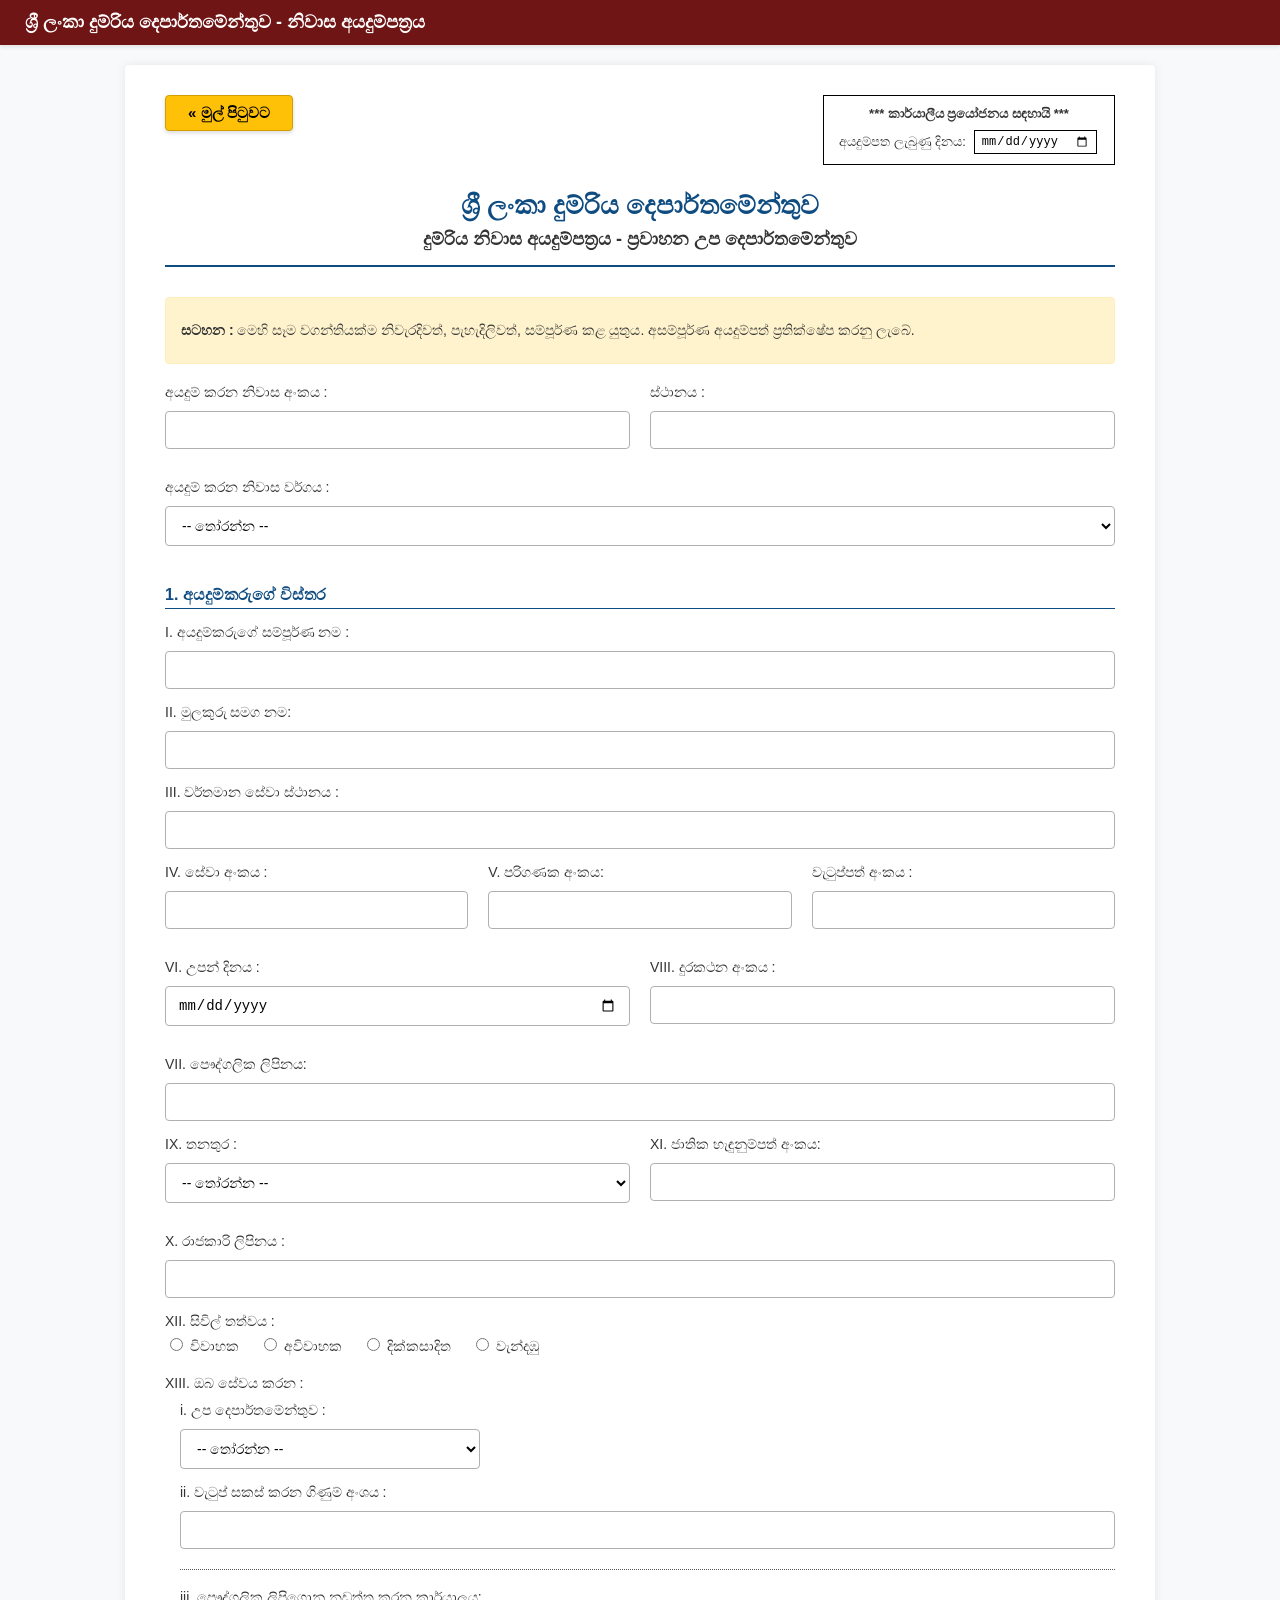
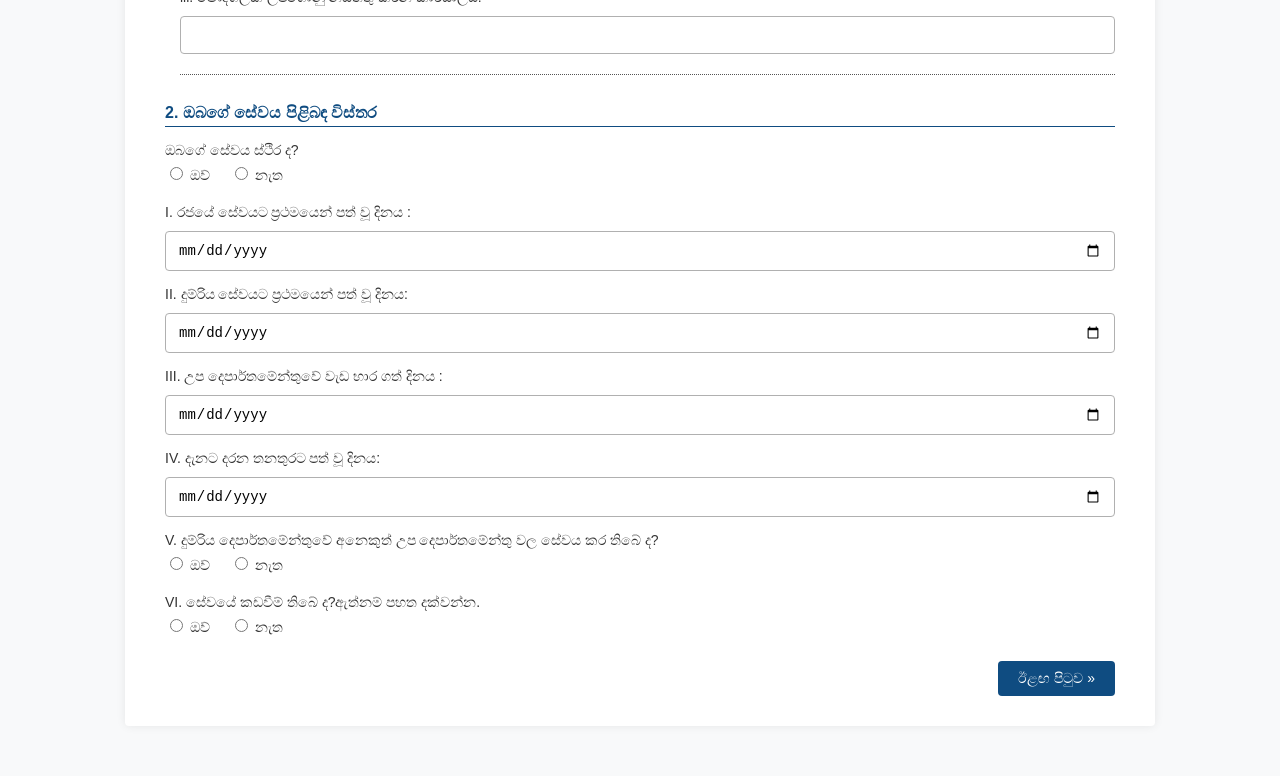
==== index.html @ a0a448c7 "7️⃣ Add approval sections and print functionality for Railway Quarters application forms" ====
<!DOCTYPE html>
<html lang="si">
<head>
    <meta charset="UTF-8">
    <meta name="viewport" content="width=device-width, initial-scale=1.0">
    <title>ශ්‍රී ලංකා දුම්රිය දෙපාර්තමේන්තුව - නිවාස අයදුම්පත්‍රය</title>
    <link rel="stylesheet" href="style.css">
</head>
<body>

    <!-- Top Maroon Header Bar -->
    <div class="top-navbar">
        ශ්‍රී ලංකා දුම්රිය දෙපාර්තමේන්තුව - නිවාස අයදුම්පත්‍රය
    </div>

    <div class="application-container">
        
        <!-- Header Actions: Back Button & Office Use Box -->
        <div class="header-action-row">
            <div>
                <button type="button" class="back-btn-top">&laquo; මුල් පිටුවට </button>
            </div>
            <div class="office-use-box">
                <div class="office-title">*** කාර්යාලීය ප්‍රයෝජනය සඳහායි ***</div>
                <div class="office-field">
                    <label>අයදුම්පත ලැබුණු දිනය:</label>
                    <input type="date" class="form-input-date-sm">
                </div>
            </div>
        </div>

        <!-- Main Form Title Section -->
        <div class="main-title-container">
            <h1>ශ්‍රී ලංකා දුම්රිය දෙපාර්තමේන්තුව</h1>
            <h2>දුම්රිය නිවාස අයදුම්පත්‍රය - ප්‍රවාහන උප දෙපාර්තමේන්තුව</h2>
        </div>

        <form id="railway-form">
            
            <!-- ================= PAGE 1 ================= -->
            <div id="page-1" class="page-section">

                <div class="note-box">
                    <p><strong>සටහන :</strong> මෙහි සෑම වගන්තියක්ම නිවැරදිවත්, පැහැදිලිවත්, සම්පූර්ණ කළ යුතුය. අසම්පූර්ණ අයදුම්පත් ප්‍රතික්ෂේප කරනු ලැබේ.</p>
                </div>

                <div class="form-row top-row">
                    <div class="form-group">
                        <label>අයදුම් කරන නිවාස අංකය :</label>
                        <input type="text" name="house_no" class="table-input" style="padding: 10px; font-size: 14px; width: 100%;">
                    </div>
                    <div class="form-group">
                        <label>ස්ථානය :</label>
                        <input type="text" name="location" class="table-input" style="padding: 10px; font-size: 14px; width: 100%;">
                    </div>
                </div>

                <div class="form-row">
                    <div class="form-group">
                        <label for="house-type">අයදුම් කරන නිවාස වර්ගය :</label>
                        <select id="house-type" name="house_type" class="dropdown-select">
                            <option value="" disabled selected>-- තෝරන්න --</option>
                        </select>
                    </div>
                </div>

                <div class="section-title">1. අයදුම්කරුගේ විස්තර </div>
                
                <div class="form-group">
                    <label>I. අයදුම්කරුගේ සම්පූර්ණ නම :</label>
                    <input type="text" name="full_name" class="table-input" style="padding: 10px; font-size: 14px; width: 100%;">
                </div>
                
                <div class="form-group">
                    <label>II. මුලකුරු සමග නම:</label>
                    <input type="text" name="initials" class="table-input" style="padding: 10px; font-size: 14px; width: 100%;">
                </div>

                <div class="form-group">
                    <label>III. වර්තමාන සේවා ස්ථානය :</label>
                    <input type="text" name="current_post" class="table-input" style="padding: 10px; font-size: 14px; width: 100%;">
                </div>

                <div class="form-row">
                    <div class="form-group">
                        <label>IV. සේවා අංකය :</label>
                        <input type="text" name="service_no" class="table-input" style="padding: 10px; font-size: 14px; width: 100%;">
                    </div>
                    <div class="form-group">
                        <label>V. පරිගණක අංකය:</label>
                        <input type="text" name="computer_no" class="table-input" style="padding: 10px; font-size: 14px; width: 100%;">
                    </div>
                    <div class="form-group">
                        <label>වැටුප්පත් අංකය :</label>
                        <input type="text" name="salary_slip_no" class="table-input" style="padding: 10px; font-size: 14px; width: 100%;">
                    </div>
                </div>

                <div class="form-row">
                    <div class="form-group">
                        <label for="dob">VI. උපන් දිනය :</label>
                        <input type="date" id="dob" name="dob" class="form-input-date">
                    </div>
                    <div class="form-group">
                        <label>VIII. දුරකථන අංකය :</label>
                         <input type="text" name="phone_no" class="table-input" style="padding: 10px; font-size: 14px; width: 100%;">
                    </div>
                </div>

                <div class="form-group">
                    <label>VII. පෞද්ගලික ලිපිනය:</label>
                    <input type="text" name="permanent_address" class="table-input" style="padding: 10px; font-size: 14px; width: 100%;">
                </div>

                <div class="form-row">
                    <div class="form-group">
                        <label>IX. තනතුර :</label>
                        <select id="designation" name="designation" class="dropdown-select">
                            <option value="" disabled selected>-- තෝරන්න --</option>
                        </select>
                    </div>
                    <div class="form-group">
                        <label>XI. ජාතික හැඳුනුම්පත් අංකය:</label>
                        <input type="text" name="national_id" class="table-input" style="padding: 10px; font-size: 14px; width: 100%;">
                    </div>
                </div>

                <div class="form-group">
                    <label>X. රාජකාරි ලිපිනය :</label>
                    <input type="text" name="residential_address" class="table-input" style="padding: 10px; font-size: 14px; width: 100%;">
                </div>

                <div class="form-group full-width">
                    <label>XII. සිවිල් තත්වය :</label>
                    <div class="radio-group">
                        <label class="radio-label"><input type="radio" name="civil_status" value="විවාහක" onclick="handleCivilStatus('විවාහක')"> විවාහක</label>
                        <label class="radio-label"><input type="radio" name="civil_status" value="අවිවාහක" onclick="handleCivilStatus('අවිවාහක')"> අවිවාහක</label>
                        <label class="radio-label"><input type="radio" name="civil_status" value="දික්කසාදිත" onclick="handleCivilStatus('දික්කසාදිත')"> දික්කසාදිත</label>
                        <label class="radio-label"><input type="radio" name="civil_status" value="වැන්දඹු" onclick="handleCivilStatus('වැන්දඹු')"> වැන්දඹු</label>
                    </div>
                </div>

                <div class="form-group">
                    <label>XIII. ඔබ සේවය කරන :</label>
                    <div class="form-group indent">
                        <label>i. උප දෙපාර්තමේන්තුව :</label>
                        <select name="sub_department" class="dropdown-select inline-select">
                            <option value="" disabled selected>-- තෝරන්න --</option>
                        </select>
                    </div>
                    <div class="form-group indent">
                        <label>ii. වැටුප් සකස් කරන ගිණුම් අංශය :</label>
                         <input type="text" name="salary_account" class="table-input" style="padding: 10px; font-size: 14px; width: 100%;"><span class="dotted-line"></span>
                    </div>
                    <div class="form-group indent">
                        <label>iii. පෞද්ගලික ලිපිගොනු නඩත්තු කරන කාර්යාලය:</label>
                        <input type="text" name="official_letter_office" class="table-input" style="padding: 10px; font-size: 14px; width: 100%;"><span class="dotted-line"></span>
                    </div>
                </div>

                <!-- Section 2 Changed Title & Added Yes/No Radio -->
                <div class="section-title">2. ඔබගේ සේවය පිළිබඳ විස්තර</div>
                
                <div class="form-group">
                    <label>ඔබගේ සේවය ස්ථිර ද?</label>
                    <div class="radio-group">
                        <label class="radio-label"><input type="radio" name="is_permanent" value="yes" onclick="toggleContainer('permanent-date-group', true)"> ඔව්</label>
                        <label class="radio-label"><input type="radio" name="is_permanent" value="no" onclick="toggleContainer('permanent-date-group', false)" > නැත</label>
                    </div>
                </div>

                <div id="permanent-date-group" class="form-row" style="display: none;">
                    <div class="form-group">
                        <label for="confirmed-date">සේවය ස්ථිර වූ දිනය :</label>
                        <input type="date" id="confirmed-date" name="confirmed_date" class="form-input-date">
                    </div>
                </div>

                <div class="form-group">
                    <label for="gov-date">I. රජයේ සේවයට ප්‍රථමයෙන් පත් වූ දිනය :</label>
                    <input type="date" id="gov-date" name="gov_date" class="form-input-date">
                </div>
                <div class="form-group">
                    <label for="railway-date">II. දුම්රිය සේවයට ප්‍රථමයෙන් පත් වූ දිනය:</label>
                    <input type="date" id="railway-date" name="railway_date" class="form-input-date">
                </div>
                <div class="form-group">
                    <label for="subdept-date">III. උප දෙපාර්තමේන්තුවේ වැඩ භාර ගත් දිනය :</label>
                    <input type="date" id="subdept-date" name="subdept_date" class="form-input-date">
                </div>
                <div class="form-group">
                    <label for="current-post-date">IV. දැනට දරන තනතුරට පත් වූ දිනය:</label>
                    <input type="date" id="current-post-date" name="current_post_date" class="form-input-date">
                </div>

                <!-- Table V with 2 Rows -->
                <div class="form-group full-width">
                    <label>V. දුම්රිය දෙපාර්තමේන්තුවේ අනෙකුත් උප දෙපාර්තමේන්තු වල සේවය කර තිබේ ද?</label>
                    <div class="radio-group">
                        <label class="radio-label"><input type="radio" name="other_subdept" value="yes" onclick="toggleTable('table-v', true)"> ඔව්</label>
                        <label class="radio-label"><input type="radio" name="other_subdept" value="no" onclick="toggleTable('table-v', false)"> නැත</label>
                    </div>
                </div>

                <div id="table-v" class="conditional-table" style="display: none;">
                    <table class="custom-table">
                        <thead>
                            <tr>
                                <th>උප දෙපාර්තමේන්තුව</th>
                                <th>සිට</th>
                                <th>දක්වා</th>
                            </tr>
                        </thead>
                        <tbody>
                            <tr>
                                <td><select class="dropdown-select table-select"><option value="" disabled selected>-- තෝරන්න --</option></select></td>
                                <td><input type="date" class="form-input-date"></td>
                                <td><input type="date" class="form-input-date"></td>
                            </tr>
                            <tr>
                                <td><select class="dropdown-select table-select"><option value="" disabled selected>-- තෝරන්න --</option></select></td>
                                <td><input type="date" class="form-input-date"></td>
                                <td><input type="date" class="form-input-date"></td>
                            </tr>
                        </tbody>
                    </table>
                </div>

                <!-- Table VI with 2 Rows -->
                <div class="form-group full-width">
                    <label>VI. සේවයේ කඩවීම් තිබේ ද?ඇත්නම් පහත දක්වන්න.</label>
                    <div class="radio-group">
                        <label class="radio-label"><input type="radio" name="service_breaks" value="yes" onclick="toggleTable('table-vi', true)"> ඔව්</label>
                        <label class="radio-label"><input type="radio" name="service_breaks" value="no" onclick="toggleTable('table-vi', false)"> නැත</label>
                    </div>
                </div>

                <div id="table-vi" class="conditional-table" style="display: none;">
                    <table class="custom-table">
                        <thead>
                            <tr>
                                <th>උප දෙපාර්තමේන්තුව</th>
                                <th>සිට</th>
                                <th>දක්වා</th>
                            </tr>
                        </thead>
                        <tbody>
                            <tr>
                                <td><select class="dropdown-select table-select"><option value="" disabled selected>-- තෝරන්න --</option></select></td>
                                <td><input type="date" class="form-input-date"></td>
                                <td><input type="date" class="form-input-date"></td>
                            </tr>
                            <tr>
                                <td><select class="dropdown-select table-select"><option value="" disabled selected>-- තෝරන්න --</option></select></td>
                                <td><input type="date" class="form-input-date"></td>
                                <td><input type="date" class="form-input-date"></td>
                            </tr>
                        </tbody>
                    </table>
                </div>

                <div class="button-container" style="margin-top: 20px; text-align: right;">
                    <button type="button" class="nav-btn" onclick="changePage('page-1', 'page-2')">ඊළඟ පිටුව &raquo;</button>
                </div>
            </div>

            <!-- ================= PAGE 2 ================= -->
            <div id="page-2" class="page-section" style="display: none;">
                
                <div id="married-sections" style="display: none;">
                    <div class="section-title">3. දරුවන් පිළිබඳ විස්තර</div>
                    
                    <div class="form-group full-width">
                        <label>I. දරුවන් සිටීනම් ඔබ සමඟ ද යන වග :</label>
                        <div class="radio-group">
                            <label class="radio-label"><input type="radio" name="has_children" value="yes" onclick="toggleContainer('children-details', true)"> ඔව්</label>
                            <label class="radio-label"><input type="radio" name="has_children" value="no" onclick="toggleContainer('children-details', false)" > නැත</label>
                        </div>
                    </div>

                    <div id="children-details" style="display: none;">
                        <div class="form-group">
                            <label>II. දරුවන් පිළිබඳ විස්තර :</label>
                            <table class="custom-table" style="margin-top: 10px;">
                                <thead>
                                    <tr>
                                        <th>සම්පූර්ණ නම</th>
                                        <th>ස්ත්‍රී / පුරුෂ භාවය</th>
                                        <th>උපන් දිනය</th>
                                        <th>සිවිල් තත්වය</th>
                                    </tr>
                                </thead>
                                <tbody>
                                    <tr>
                                        <td><input type="text" class="table-input"></td>
                                        <td>
                                            <select class="dropdown-select table-select">
                                                <option value="" disabled selected>-- තෝරන්න --</option>
                                            </select>
                                        </td>
                                        <td><input type="date" class="form-input-date"></td>
                                        <td>
                                            <select class="dropdown-select table-select">
                                                <option value="" disabled selected>-- තෝරන්න --</option>
                                            </select>
                                        </td>
                                    </tr>
                                    <tr>
                                        <td><input type="text" class="table-input"></td>
                                        <td>
                                            <select class="dropdown-select table-select">
                                                <option value="" disabled selected>-- තෝරන්න --</option>
                                            </select>
                                        </td>
                                        <td><input type="date" class="form-input-date"></td>
                                        <td>
                                            <select class="dropdown-select table-select">
                                                <option value="" disabled selected>-- තෝරන්න --</option>
                                            </select>
                                        </td>
                                    </tr>
                                    <tr>
                                        <td><input type="text" class="table-input"></td>
                                        <td>
                                            <select class="dropdown-select table-select">
                                                <option value="" disabled selected>-- තෝරන්න --</option>
                                            </select>
                                        </td>
                                        <td><input type="date" class="form-input-date"></td>
                                        <td>
                                            <select class="dropdown-select table-select">
                                                <option value="" disabled selected>-- තෝරන්න --</option>
                                            </select>
                                        </td>
                                    </tr>
                                    <tr>
                                        <td><input type="text" class="table-input"></td>
                                        <td>
                                            <select class="dropdown-select table-select">
                                                <option value="" disabled selected>-- තෝරන්න --</option>
                                            </select>
                                        </td>
                                        <td><input type="date" class="form-input-date"></td>
                                        <td>
                                            <select class="dropdown-select table-select">
                                                <option value="" disabled selected>-- තෝරන්න --</option>
                                            </select>
                                        </td>
                                    </tr>
                                </tbody>
                            </table>
                            <p class="note-text">(රජයේ රැකියාවල නියුතු දරුවකු පදිංචි කර ගැනීමට බලාපොරොත්තු වන්නේ නම්, ඒ සඳහා විශේෂ අවසරයක් ලබා ගත යුතුය.)</p>
                        </div>
                    </div>

                    <div class="section-title">4. කලත්‍රයා (භාර්යාව / ස්වාමිපුරුෂයා) පිළිබඳ විස්තර </div>
                    
                    <div class="form-group full-width">
                        <label>කලත්‍රයා සිටීනම් ඔබ සමඟ ද යන වග :</label>
                        <div class="radio-group">
                            <label class="radio-label"><input type="radio" name="has_spouse" value="yes" onclick="toggleContainer('spouse-details', true)"> ඔව්</label>
                            <label class="radio-label"><input type="radio" name="has_spouse" value="no" onclick="toggleContainer('spouse-details', false)" > නැත</label>
                        </div>
                    </div>

                    <div id="spouse-details" style="display: none;">
                        <div class="form-row">
                            <div class="form-group">
                                <label>I. සම්පූර්ණ නම :</label>
                                 <input type="text" name="spouse_name" class="table-input" style="padding: 10px; font-size: 14px; width: 100%;">
                            </div>
                            <div class="form-group">
                                <label>II. ජාතික හැඳුනුම්පත් අංකය:</label>
                                <input type="text" name="spouse_national_id" class="table-input" style="padding: 10px; font-size: 14px; width: 100%;">
                            </div>
                        </div>

                        <div class="form-group">
                            <label>III. රැකියාව :</label>
                             <input type="text" name="spouse_occupation" class="table-input" style="padding: 10px; font-size: 14px; width: 100%;">
                        </div>

                        <div class="form-group">
                            <label>IV. ඔබට දුම්රිය නිවාසයක් හිමි වුවහොත්, කලත්‍රයා එහි පදිංචියට පැමිණෙන්නේද / නැද්ද යන වග :</label>
                            <div class="radio-group" style="margin-top: 5px;">
                                <label class="radio-label"><input type="radio" name="spouse_moving" value="පැමිණේ"> පැමිණේ</label>
                                <label class="radio-label"><input type="radio" name="spouse_moving" value="පැමිණෙන්නේ නැත"> පැමිණෙන්නේ නැත</label>
                            </div>
                        </div>

                        <div class="section-title">5. කලත්‍රයා රජයේ රැකියාවක නියුතු නම් </div>
                        
                        <div class="form-group full-width">
                            <label>කලත්‍රයා රජයේ රැකියාවක නියුතු වේද?</label>
                            <div class="radio-group">
                                <label class="radio-label"><input type="radio" name="spouse_gov_job" value="yes" onclick="toggleContainer('gov-spouse-details', true)"> ඔව්</label>
                                <label class="radio-label"><input type="radio" name="spouse_gov_job" value="no" onclick="toggleContainer('gov-spouse-details', false)"> නැත</label>
                            </div>
                        </div>

                        <div id="gov-spouse-details" style="display: none;">
                            <div class="form-row" style="margin-top: 10px;">
                                <div class="form-group">
                                    <label>I. සේවය කරන දෙපාර්තමේන්තුව :</label>
                                    <input type="text" name="spouse_department" class="table-input" style="padding: 10px; font-size: 14px; width: 100%;">
                                </div>
                                <div class="form-group">
                                    <label>සේවා අංකය :</label>
                                    <input type="text" name="spouse_service_number" class="table-input" style="padding: 10px; font-size: 14px; width: 100%;">
                                </div>
                            </div>

                            <div class="form-group">
                                <label>II. තනතුර :</label>
                                <input type="text" name="spouse_position" class="table-input" style="padding: 10px; font-size: 14px; width: 100%;">
                            </div>

                            <div class="form-group">
                                <label>III. ආයතන ප්‍රධානියා හා ඔහුගේ ලිපිනය:</label>
                                <input type="text" name="spouse_institution" class="table-input" style="padding: 10px; font-size: 14px; width: 100%;">
                            </div>

                            <div class="form-group">
                                <label>IV. දැනට සේවය කරනු ලබන ස්ථානය හා ලිපිනය :</label>
                                <input type="text" name="spouse_current_post" class="table-input" style="padding: 10px; font-size: 14px; width: 100%;">
                            </div>

                            <div class="form-group">
                                <label>V. දැනට ලබන වාර්ෂික වැටුප :</label>
                                <input type="text" name="spouse_annual_salary" class="table-input" style="padding: 10px; font-size: 14px; width: 100%;">
                            </div>
                        </div>
                    </div>
                </div>

                <div class="section-title">6. ස්ථිර පදිංචිය </div>
                
                <div class="form-group">
                    <label>I. ස්ථිර පදිංචි ස්ථානයේ ලිපිනය :</label>
                    <input type="text" name="permanent_address" class="table-input" style="padding: 10px; font-size: 14px; width: 100%;">
                </div>

                <div class="form-row">
                    <div class="form-group">
                        <label>II. එහි හිමිකරු ඔබ ද?</label>
                        <div class="radio-group" style="margin-top: 5px;">
                            <label class="radio-label"><input type="radio" name="owner_is_self" value="yes"> ඔව්</label>
                            <label class="radio-label"><input type="radio" name="owner_is_self" value="no"> නැත</label>
                        </div>
                        <div style="margin-top: 10px;">
                            <label style="display: block; margin-bottom: 5px;">එසේ නොමැති නම් හිමිකරුට ඇති සම්බන්ධතාවය :</label>
                            <input type="text" name="owner_relationship" class="table-input" style="padding: 10px; font-size: 14px; width: 100%;">
                        </div>
                    </div>
                    <div class="form-group">
                        <label>III. ඔබ රාජකාරියට පැමිණෙන්නේ එහි සිට ද?</label>
                        <div class="radio-group" style="margin-top: 5px;">
                            <label class="radio-label"><input type="radio" name="commute_from_home" value="yes"> ඔව්</label>
                            <label class="radio-label"><input type="radio" name="commute_from_home" value="no"> නැත</label>
                        </div>
                    </div>
                </div>

                <div class="form-row">
                    <div class="form-group">
                        <label for="permanent-district">IV. ස්ථිර පදිංචි දිස්ත්‍රික්කය :</label>
                        <select id="permanent-district" name="permanent_district" class="dropdown-select">
                            <option value="" disabled selected>-- තෝරන්න --</option>
                        </select>
                    </div>
                    <div class="form-group">
                        <label>V. ආසන්නතම ප්‍රධාන නගරය හා ඊට ඇති දුර ප්‍රමාණය :</label>
                        <input type="number" id="nearest-city-distance" name="nearest_city_distance" class="table-input" min="0" step="1" placeholder="(කි.මී.)">
                    </div>
                </div>

                <div class="form-group">
                    <label>VI. ශාඛා ලිපියක සිට සේවා ස්ථානයට ඇති දුර ප්‍රමාණය :</label>
                    <input type="number" id="branch-to-work-distance" name="branch_to_work_distance" class="table-input" min="0" step="1" style="max-width: 200px; margin-left: 10px;" placeholder="(කි.මී.)">
                </div>

                <div class="section-title">7. දැනට කුලී නිවාසයක පදිංචි වී සිටී නම් :</div>
                
                <div class="form-group full-width">
                    <label>දැනට කුලී නිවාසයක පදිංචි වී සිටී ද?</label>
                    <div class="radio-group">
                        <label class="radio-label"><input type="radio" name="is_rented_house" value="yes" onclick="toggleContainer('rented-house-details', true)"> ඔව්</label>
                        <label class="radio-label"><input type="radio" name="is_rented_house" value="no" onclick="toggleContainer('rented-house-details', false)"> නැත</label>
                    </div>
                </div>

                <div id="rented-house-details" style="display: none;">
                    <div class="form-row">
                        <div class="form-group">
                            <label>I. එහි අයිතිකරු :</label>
                            <input type="text" name="house_owner" class="table-input" style="padding: 10px; font-size: 14px; width: 100%;">
                        </div>
                        <div class="form-group">
                            <label>II. පිහිටි ස්ථානය:</label>
                             <input type="text" name="house_location" class="table-input" style="padding: 10px; font-size: 14px; width: 100%;">
                        </div>
                    </div>

                    <div class="form-group">
                        <label>III. එහි ලිපිනය :</label>
                         <input type="text" name=" class="table-input" style="padding: 10px; font-size: 14px; width: 100%;">
                    </div>

                    <div class="form-row">
                        <div class="form-group">
                            <label for="rent-date">IV. එහි පදිංචියට ගිය දිනය :</label>
                            <input type="date" id="rent-date" name="rent_date" class="form-input-date">
                        </div>
                        <div class="form-group">
                            <label>V. ගෙවන මාසික කුලිය:</label>
                            <input type="text" name="monthly_rent" class="table-input" style="padding: 10px; font-size: 14px; width: 100%;">
                        </div>
                    </div>
                </div>

                <div class="button-container space-between" style="margin-top: 20px; display: flex; justify-content: space-between;">
                    <button type="button" class="nav-btn" onclick="changePage('page-2', 'page-1')">&laquo; පසුපසට</button>
                    <button type="button" class="nav-btn" onclick="changePage('page-2', 'page-3')">ඊළඟ පිටුව &raquo;</button>
                </div>
            </div>

            <!-- ================= PAGE 3 ================= -->
            <div id="page-3" class="page-section" style="display: none;">
                
                <div class="section-title">8. ඔබ ඇවිදීමට අපහසු ආබාධිත හෝ රෝගාබාධයකින් පෙළෙන්නේ නම්, ඒ බව සඳහන් කරන්න.</div>
                
                <div class="form-group full-width">
                    <div class="radio-group" style="margin-bottom: 10px;">
                        <label class="radio-label"><input type="radio" name="has_disability" value="yes" onclick="toggleContainer('disability-details', true)"> ඔව්</label>
                        <label class="radio-label"><input type="radio" name="has_disability" value="no" onclick="toggleContainer('disability-details', false)" > නැත</label>
                    </div>
                </div>

                <div id="disability-details" style="display: none;">
                    <div class="form-group">
                        <label>රෝගය සහ එහි ස්වභාවය පිළිබඳ විස්තර :</label>
                        <input type="text" name="disability_details" class="table-input" style="padding: 10px; font-size: 14px; width: 100%;">
                    </div>
                    <div class="form-group" style="margin-top: 10px;">
                        <label for="medical-cert">රජයේ වෛද්‍ය සහතිකය :</label>
                        <input type="file" id="medical-cert" name="medical_cert" class="form-input" accept=".pdf, .jpg, .jpeg, .png">
                    </div>
                    <p class="note-text">(රෝගය, රෝගය සහ එහි ස්වභාවය පැහැදිලි කල රජයේ වෛද්‍ය සහතිකයක් මගින් සනාථ කළ යුතුය)</p>
                </div>

                <div class="section-title">9. ඔබ, මීට පෙර, දුම්රිය නිවාසයක පදිංචිව සිටියේ නම් </div>
                
                <div class="form-row">
                    <div class="form-group">
                        <label>I. එහි අංකය :</label>
                        <input type="text" name="quarter_number" class="table-input" style="padding: 10px; font-size: 14px; width: 100%;">
                    </div>
                    <div class="form-group">
                        <label for="moved-out-date">ඉවත් වූ දිනය:</label>
                        <input type="date" id="moved-out-date" name="moved_out_date" class="form-input-date">
                    </div>
                </div>

                <div class="form-group">
                    <label>ඉවත් වීමට හේතුව :</label>
                    <input type="text" name="reason_for_moving_out" class="table-input" style="padding: 10px; font-size: 14px; width: 100%;">
                </div>

                <div class="form-group full-width">
                    <label>II. මීට පෙර ඔබ වෙනුවෙන් වෙන් කරන ලද දුම්රිය නිවාසයක් ප්‍රතික්ෂේප කර තිබේ ද?</label>
                    <div class="radio-group" style="margin-top: 5px; margin-bottom: 10px;">
                        <label class="radio-label"><input type="radio" name="rejected_quarters" value="yes" onclick="toggleContainer('rejected-details', true)"> ඔව්</label>
                        <label class="radio-label"><input type="radio" name="rejected_quarters" value="no" onclick="toggleContainer('rejected-details', false)" > නැත</label>
                    </div>
                </div>

                <div id="rejected-details" style="display: none;">
                    <div class="form-group">
                        <label>එසේ නම්, ඒ පිළිබඳ විස්තර :</label>
                        <input type="text" name="rejected_details" class="table-input" style="padding: 10px; font-size: 14px; width: 100%;">
                    </div>
                </div>

                <div class="form-group full-width">
                    <label>III. මීට පෙර දුම්රිය නිවාසයක් ලබා ගැනීම සඳහා අයදුම්පතක් ඉදිරිපත් කර තිබේ ද?</label>
                    <div class="radio-group" style="margin-top: 5px;">
                        <label class="radio-label"><input type="radio" name="applied_before" value="yes" onclick="toggleContainer('applied-before-details', true)"> ඔව්</label>
                        <label class="radio-label"><input type="radio" name="applied_before" value="no" onclick="toggleContainer('applied-before-details', false)" > නැත</label>
                    </div>
                </div>

                <div id="applied-before-details" style="display: none;">
                    <div class="form-row" style="margin-top: 10px;">
                        <div class="form-group">
                            <label for="applied-date">අයදුම් කළ දිනය :</label>
                            <input type="date" id="applied-date" name="applied_date" class="form-input-date">
                        </div>
                        <div class="form-group">
                            <label>නිවාස වර්ගය :</label>
                            <input type="text" name="house_type" class="table-input" style="padding: 10px; font-size: 14px; width: 100%;">
                        </div>
                    </div>
                    <div class="form-group">
                        <label>ස්ථානය :</label>
                        <input type="text" name="house_location" class="table-input" style="padding: 10px; font-size: 14px; width: 100%;">
                    </div>
                </div>

                <!-- Section 10 with Year and Month Dropdowns -->
                <div class="section-title">10. ප්‍රකාශය :</div>
                <div class="form-group full-width declaration-text" style="font-size: 14px; line-height: 1.8;">
                    <p>මා හට දුම්රිය නිවාසයක් වෙන් කරනු ලැබුවහොත්,</p>
                    <p>I. මගේ පවුලේ සාමාජිකයින් සමග පදිංචිව සිටින බවත්,</p>
                    <p>II. දැනුම් දීමකින් තොරව, නඩත්තු කරුවන් හෝ පිටස්තර පුද්ගලයින් එහි පදිංචි කර නොගන්නා බවත්,</p>
                    <p>III. මෙම ඉල්ලුම්පත්‍රයේ සඳහන් කරුණු (වේතනය වෙනස් වීම, දරුවන්ගේ උපත්, විවාහයන්, අභාවයන්, දික්කසාද වීම හා දරුවන්ගේ කලත්‍රයා රැකියාවක යෙදීම) මින් පසුව වෙනස් වුවහොත්, ඒ පිළිබඳව වාර්තා කිරීමටත්,</p>
                    <p>IV. දෙපාර්තමේන්තුව මගින් දැනුම් දීමෙන් පසුව හෝ අවශ්‍ය වූ විටක, මගේ යැපෙන්නන් සමඟ මෙම නිවාසයෙන් ඉවත්ව, එය හිස් කර භාර දීමේ කොන්දේසියට යටත්ව භාර ගනිමි.</p>
                    
                    <div style="margin-top: 15px; display: inline-block;">
                        ඉහත සඳහන් කර ඇති තොරතුරු සත්‍ය හා නිවැරදි බවත්, වැරදි ප්‍රකාශයක් කළ බවට තහවුරු වුවහොත්, කෙදිනක හෝ මට විරුද්ධව විනයානුකූලව කටයුතු කරනු ලැබීමට ඉඩ ඇති බවට මම දැනුවත් බවත් මෙයින් ප්‍රකාශ කරමි. මම දැනට වෙනත් දුම්රිය නිවාසයක ප්‍රධාන පදිංචිකරු නොවන බව ද සහතික කරමි. 
                        
                        <!-- Year Select Dropdown -->
                        <select name="declaration_year" class="dropdown-select inline-select-sm" required>
                            <option value="" disabled selected>-- වර්ෂය --</option>
                            <option value="2024">2024</option>
                            <option value="2025">2025</option>
                            <option value="2026">2026</option>
                            <option value="2027">2027</option>
                            <option value="2028">2028</option>
                        </select> 
                        වර්ෂයේ 
                        
                        <!-- Month Select Dropdown -->
                        <select name="declaration_month" class="dropdown-select inline-select-sm" required>
                            <option value="" disabled selected>-- මාසය --</option>
                            <option value="ජනවාරි">ජනවාරි</option>
                            <option value="පෙබරවාරි">පෙබරවාරි</option>
                            <option value="මාර්තු">මාර්තු</option>
                            <option value="අප්‍රේල්">අප්‍රේල්</option>
                            <option value="මැයි">මැයි</option>
                            <option value="ජූනි">ජූනි</option>
                            <option value="ජූලි">ජූලි</option>
                            <option value="අගෝස්තු">අගෝස්තු</option>
                            <option value="සැප්තැම්බර්">සැප්තැම්බර්</option>
                            <option value="ඔක්තෝබර්">ඔක්තෝබර්</option>
                            <option value="නොවැම්බර්">නොවැම්බර්</option>
                            <option value="දෙසැම්බර්">දෙසැම්බර්</option>
                        </select> 
                        මාසයට අදාළ වැටුප් පත්‍රිකාවේ ඡායා පිටපතක් අමුණා ඇත.
                        <div class="form-group" style="margin-top: 10px;">
                        <label for="salary-cert"> වැටුප් පත්‍රිකාවේ ඡායා පිටපත :</label>
                        <input type="file" id="salary-cert" name="salary_cert" class="form-input" accept=".pdf, .jpg, .jpeg, .png">
                    </div>
                    </div>
                </div>

                <div class="form-row" style="margin-top: 20px;">
                    <div class="form-group">
                        <label for="page3-date">දිනය :</label>
                        <input type="date" id="page3-date" name="page3_date" class="form-input-date">
                    </div>
                </div>

                <!-- 3 වන පිටුවේ අනුමත කිරීමේ කොටස (මුද්‍රණය කරන විට පමණක් පෙන්වයි) -->
<div id="print-approval-section" style="margin-top: 40px; border-top: 2px dashed #333; padding-top: 20px;">
    <fieldset style="border: 1px solid #ccc; padding: 20px; border-radius: 5px;">
        <legend style="font-weight: bold; color: #0f4c81; padding: 0 10px;">
            නියෝජ්‍ය අධිකාරී (ගමනාගමන) කොළඹ;
        </legend>

        <p style="font-size: 14px; margin-top: 10px; margin-bottom: 10px;">මා දන්නා තරමින්,</p>
        
        <ul style="font-size: 14px; margin-left: 20px; margin-bottom: 20px; line-height: 1.6;">
            <li>ඉහත සඳහන් තොරතුරු නිවැරදි බවත් / සංශෝධිත පරිදි නිවැරදි බවත්,</li>
            <li>අයදුම්කරු / කලත්‍රයා හෝ දරුවන් සතුව, සැතපුම් 15 කට මෙපිට නිවාස දේපලක් ඇති / නොමැති බවත්,</li>
            <li>මොහුගේ නිවාස අයදුම්පත්‍රය, නිර්දේශ කරන / නොකරන බවත් මෙයින් දන්වා සිටිමි.</li>
        </ul>

        <div style="margin-bottom: 15px;">
            <label style="display: block; font-weight: bold; margin-bottom: 5px;">අයදුම් කරන නිවාස වර්ගය හා අංකය:</label>
            <input type="text" style="width: 100%; padding: 8px; border: 1px solid #ccc;" readonly>
        </div>

        <div style="margin-bottom: 15px;">
            <label style="display: block; font-weight: bold; margin-bottom: 5px;">සේවයට ඇති අත්‍යවශ්‍ය බව (රාත්‍රී වැඩ මුර වැනි) හා වෙනත් කරුණු ඇත්නම්:</label>
            <textarea rows="2" style="width: 100%; padding: 8px; border: 1px solid #ccc;" readonly></textarea>
        </div>

        <div style="display: flex; justify-content: space-between; align-items: center; margin-top: 20px;">
            <div>
                <label for="applied-date">අයදුම් කළ දිනය :</label>
                <input type="date" id="applied-date" name="applied_date" class="form-input-date">
            </div>
        </div>
    </fieldset>
</div>

<!-- විෂය ලිපිකරුගේ නිර්දේශය (මුද්‍රණය කළහොත් පමණක් පෙන්වයි) -->
<div class="clerk-approval-section">
<div id="print-approval-section" style="margin-top: 40px; border-top: 2px dashed #333; padding-top: 20px;">
    <fieldset style="border: 1px solid #ccc; padding: 20px; border-radius: 5px;">
        <legend style="font-weight: bold; color: #0f4c81; padding: 0 10px;">
            පෞද්ගලික ලිපි ගොනුව අනුව විෂය ලිපිකරුගේ නිර්දේශය
        </legend>

       <p class="text-sm font-bold text-gray-800 mt-4 mb-6" style="line-height: 1.6;">
            ඉහත සඳහන් නිවාස අයදුම්කරු රජයේ / දුම්රිය නිවාසයක් ලබා ගැනීමට ඇති හිමිකම පිළිබඳ නිර්දේශය:
        </p>
        
        <!-- Question I -->
        <div class="mb-5" style="margin-bottom: 20px;">
            <label class="block text-sm font-semibold text-gray-700 mb-2" style="line-height: 1.5;">I. විනය නියෝගයක් මත, රජයේ / දුම්රිය නිවාස අයිතිය අහිමි කර තිබේ ද?</label>
            <div class="flex gap-6 mt-1" style="display: flex; gap: 24px; margin-top: 8px;">
                <label class="flex items-center gap-2 text-sm cursor-pointer" style="display: flex; align-items: center; gap: 8px;"><input type="radio" name="clerk_rec_forfeit" value="Yes" class="text-[#0f4c81] focus:ring-[#0f4c81]"> ඔව්</label>
                <label class="flex items-center gap-2 text-sm cursor-pointer" style="display: flex; align-items: center; gap: 8px;"><input type="radio" name="clerk_rec_forfeit" value="No" class="text-[#0f4c81] focus:ring-[#0f4c81]"> නැත</label>
            </div>
        </div>

        <!-- Question II -->
        <div class="mb-5" style="margin-bottom: 20px;">
            <label class="block text-sm font-semibold text-gray-700 mb-2" style="line-height: 1.5;">II. ඔව් නම්, විනය නියෝගය අවසන් වන දිනය:</label>
            <input type="date" name="house_vacated_date" class="w-full sm:w-2/5 px-3 py-2 border border-gray-300 rounded-md shadow-sm focus:outline-none focus:ring-2 focus:ring-[#0f4c81] text-sm" style="display: block; margin-top: 8px;">
        </div>

        <!-- Question III -->
        <div class="mb-5" style="margin-bottom: 20px;">
            <label class="block text-sm font-semibold text-gray-700 mb-2" style="line-height: 1.5;">III. මිහිඳුසෙත්පුර නිවාස ලාභියකු / ලාභිනියක ද?</label>
            <div class="flex gap-6 mt-1" style="display: flex; gap: 24px; margin-top: 8px;">
                <label class="flex items-center gap-2 text-sm cursor-pointer" style="display: flex; align-items: center; gap: 8px;"><input type="radio" name="clerk_rec_waitlist" value="Yes" class="text-[#0f4c81] focus:ring-[#0f4c81]"> ඔව්</label>
                <label class="flex items-center gap-2 text-sm cursor-pointer" style="display: flex; align-items: center; gap: 8px;"><input type="radio" name="clerk_rec_waitlist" value="No" class="text-[#0f4c81] focus:ring-[#0f4c81]"> නැත</label>
            </div>
        </div>

        <!-- Question IV -->
        <div class="mb-5" style="margin-bottom: 20px;">
            <label class="block text-sm font-semibold text-gray-700 mb-2" style="line-height: 1.5;">IV. පෞද්ගලික ලිපිගොනුව අනුව වෙනත් රජයේ / දුම්රිය නිවාසයක පදිංචිව සිටී / නොසිටී ද?:</label>
            <div class="flex gap-6 mt-1" style="display: flex; gap: 24px; margin-top: 8px;">
                <label class="flex items-center gap-2 text-sm cursor-pointer" style="display: flex; align-items: center; gap: 8px;"><input type="radio" name="is_another_residence_permanent" value="Yes" class="text-[#0f4c81] focus:ring-[#0f4c81]"> ඔව්</label>
                <label class="flex items-center gap-2 text-sm cursor-pointer" style="display: flex; align-items: center; gap: 8px;"><input type="radio" name="is_not_another_residence_permanent" value="No" class="text-[#0f4c81] focus:ring-[#0f4c81]"> නැත</label>
            </div>
        </div>

        <!-- Question V -->
        <div class="mb-6" style="margin-bottom: 24px;">
            <label class="block text-sm font-semibold text-gray-700 mb-2" style="line-height: 1.5;">V. වෙනත් කරුණු:</label>
            <textarea name="clerk_rec_other_notes" rows="3" class="w-full px-3 py-2 border border-gray-300 rounded-md shadow-sm focus:outline-none focus:ring-2 focus:ring-[#0f4c81] text-sm" style="margin-top: 8px; width: 100%;"></textarea>
        </div>

        <!-- Registration No & Signature Area -->
        <div class="flex flex-col sm:flex-row justify-between items-start sm:items-center gap-6 mt-6 pt-4 border-t border-gray-200" style="display: flex; justify-content: space-between; align-items: center; margin-top: 24px; padding-top: 16px; border-top: 1px solid #e5e7eb;">
            <div style="margin-bottom: 10px;">
                <label class="block text-xs font-semibold text-gray-600 mb-1" style="display: block; margin-bottom: 4px;">කැබිනට් අංකය:</label>
                <input type="text" name="clerk_reg_no" class="px-3 py-2 border border-gray-300 rounded-md shadow-sm focus:outline-none focus:ring-2 focus:ring-[#0f4c81] text-sm">
            </div>
            <div>
                <button type="button" class="bg-[#0f4c81] hover:bg-[#0b3961] text-white font-medium text-sm px-6 py-2.5 rounded-md shadow transition duration-150">
                    අයදුම්පත්‍රය නිර්දේශ කරමි
                </button>
            </div>
        </div>
    </fieldset>
</div>
</div>

<!-- බොත්තම් සහිත ප්‍රදේශය -->
<div class="button-container space-between" style="margin-top: 25px; display: flex; justify-content: space-between;">
    <button type="button" class="nav-btn" onclick="changePage('page-3', 'page-2')">&laquo; පසුපසට</button>
    <div>
        <!-- මෙහි onclick එක printApplication වෙත වෙනස් කර ඇත -->
        <button type="button" class="nav-btn print-btn" onclick="printApplication()" style="background-color: #28a745; color: white; margin-right: 10px; padding: 10px 20px; border: none; cursor: pointer;">PDF ලෙස මුද්‍රණය කරන්න</button>
        <button type="submit" class="submit-btn" style="background-color: #007bff; color: white; padding: 10px 20px; border: none; cursor: pointer;">අයදුම්පත යොමු කරන්න</button>
    </div>
</div>
</form>
    

    <!-- JavaScript -->
    <script>
        let currentPage = 1;

        function changePage(currentId, targetId) {
            document.getElementById(currentId).style.display = 'none';
            document.getElementById(targetId).style.display = 'block';
            
            if(targetId === 'page-1') currentPage = 1;
            else if(targetId === 'page-2') currentPage = 2;
            else if(targetId === 'page-3') currentPage = 3;

            window.scrollTo(0, 0);
        }

        function handleTopBack() {
            if (currentPage === 2) {
                changePage('page-2', 'page-1');
            } else if (currentPage === 3) {
                changePage('page-3', 'page-2');
            } else {
                alert('ඔබ සිටින්නේ පළමු පිටුවේය.');
            }
        }

        function toggleTable(tableId, show) {
            const tableDiv = document.getElementById(tableId);
            tableDiv.style.display = show ? "block" : "none";
        }

        function toggleContainer(containerId, show) {
            const container = document.getElementById(containerId);
            container.style.display = show ? "block" : "none";
        }

        function handleCivilStatus(status) {
            const marriedSections = document.getElementById('married-sections');
            if (status === 'විවාහක' || status === 'අවිවාහක' || status === 'දික්කසාදිත' || status === 'වැන්දඹු') {
                marriedSections.style.display = 'block';
            } else {
                marriedSections.style.display = 'none';
            }
        }

        function printApplication() {
            const approvalSection = document.getElementById('print-approval-section');
    
            // මුද්‍රණය කිරීමට පෙර අනුමත කිරීමේ කොටස පෙන්වන්න
            approvalSection.style.display = 'block';
    
            // Print කරන්න
            window.print();
    
           // මුද්‍රණය කර අවසන් වූ පසු (သို့မဟုတ် Close වූ පසු) එය නැවත සඟවන්න
            approvalSection.style.display = 'none';
        }

        document.getElementById('railway-form').addEventListener('submit', function(e) {
            e.preventDefault();
            alert('අයදුම්පත සාර්ථකව යොමු කරන ලදී!');
        });
    </script>
</body>
</html>
---- style.css ----
body {
    font-family: Arial, sans-serif;
    background-color: #f8f9fa;
    margin: 0;
    padding: 0 0 30px 0;
    color: #333;
}

/* Maroon Header Bar */
.top-navbar {
    background-color: #701515;
    color: #ffffff;
    padding: 12px 25px;
    font-size: 18px;
    font-weight: bold;
    text-align: left;
    box-shadow: 0 2px 4px rgba(0,0,0,0.1);
}

.application-container {
    max-width: 950px;
    background: #ffffff;
    margin: 20px auto;
    padding: 30px 40px;
    box-shadow: 0 0 10px rgba(0, 0, 0, 0.08);
    border-radius: 4px;
}

/* Header Actions Layout */
.header-action-row {
    display: flex;
    justify-content: space-between;
    align-items: flex-start;
    margin-bottom: 20px;
}

.back-btn-top {
    background-color: #ffc107;
    color: #000;
    font-weight: bold;
    border: 1px solid #d39e00;
    padding: 8px 22px;
    border-radius: 4px;
    cursor: pointer;
    font-size: 15px;
    box-shadow: 0 2px 4px rgba(0,0,0,0.15);
    transition: background-color 0.2s;
}

.back-btn-top:hover {
    background-color: #e0a800;
}

/* Office Use Box */
.office-use-box {
    border: 1px solid #000;
    padding: 10px 15px;
    text-align: center;
    background-color: #fff;
    min-width: 260px;
}

.office-title {
    font-weight: bold;
    font-size: 13px;
    margin-bottom: 8px;
}

.office-field {
    display: flex;
    align-items: center;
    gap: 8px;
    font-size: 13px;
}

.form-input-date-sm {
    padding: 3px 6px;
    border: 1px solid #000;
    font-size: 12px;
}

/* Central Main Title */
.main-title-container {
    text-align: center;
    margin: 25px 0 30px 0;
    border-bottom: 2px solid #0f4c81;
    padding-bottom: 15px;
}

.main-title-container h1 {
    color: #0f4c81;
    font-size: 26px;
    margin: 0 0 8px 0;
    font-weight: bold;
}

.main-title-container h2 {
    color: #333;
    font-size: 18px;
    margin: 0;
    font-weight: bold;
}

.note-box {
    background-color: #fff3cd;
    border: 1px solid #ffeeba;
    padding: 10px 15px;
    border-radius: 4px;
    margin-bottom: 20px;
    font-size: 14px;
}

.section-title {
    font-weight: bold;
    font-size: 16px;
    margin-top: 25px;
    margin-bottom: 15px;
    color: #0f4c81;
    border-bottom: 1.5px solid #0f4c81;
    padding-bottom: 4px;
}

.form-row {
    display: flex;
    gap: 20px;
    margin-bottom: 15px;
}

.form-group {
    flex: 1;
    margin-bottom: 15px;
}

.form-group.full-width {
    width: 100%;
}

.form-group label {
    display: block;
    margin-bottom: 5px;
    font-size: 14px;
    font-weight: 500;
}

.dotted-line {
    display: inline-block;
    border-bottom: 1px dotted #555;
    width: 100%;
    min-height: 20px;
}

/* Inputs, Textboxes, Dropdowns & Dates */
.dropdown-select, .form-input-date, .table-input, .form-input {
    width: 100%;
    padding: 10px 12px;  /* Textbox එක ඇතුළ ඉඩ වැඩි කිරීම සඳහා */
    border: 1px solid #b0b0b0;
    border-radius: 4px;
    font-size: 14px;
    box-sizing: border-box;
    background-color: #fff;
    margin-top: 5px;     /* Label එකයි textbox එකයි අතර පරතරය */
}

.table-input:focus, .dropdown-select:focus, .form-input-date:focus {
    border-color: #0f4c81;
    outline: none;
    box-shadow: 0 0 5px rgba(15, 76, 129, 0.2);
}
.inline-select-sm {
    width: auto;
    display: inline-block;
    padding: 4px 8px;
    margin: 0 4px;
}

.radio-group {
    display: flex;
    gap: 20px;
    margin-top: 5px;
}

.radio-label {
    font-weight: normal;
    cursor: pointer;
    display: flex;
    align-items: center;
    gap: 5px;
}

.sub-section {
    margin-left: 20px;
    margin-top: 15px;
}

.indent {
    margin-left: 15px;
    margin-top: 10px;
}

.inline-select {
    max-width: 300px;
}

.custom-table {
    width: 100%;
    border-collapse: collapse;
    margin-top: 10px;
}

.custom-table th, .custom-table td {
    border: 1px solid #ccc;
    padding: 8px;
    text-align: center;
    font-size: 13px;
}

.custom-table th {
    background-color: #f1f3f5;
}

.note-text {
    font-size: 12px;
    color: #d9534f;
    margin-top: 5px;
}

.nav-btn, .submit-btn {
    background-color: #0f4c81;
    color: white;
    border: none;
    padding: 9px 20px;
    font-size: 14px;
    border-radius: 4px;
    cursor: pointer;
}

.nav-btn:hover, .submit-btn:hover {
    background-color: #0b3961;
}

/* Dashboard Styles */
.dashboard-wrapper {
    display: flex;
    flex-direction: column;
    align-items: center;
    justify-content: center;
    min-height: 80vh;
    text-align: center;
}

.dashboard-card {
    background: #ffffff;
    padding: 40px;
    border-radius: 8px;
    box-shadow: 0 4px 15px rgba(0,0,0,0.1);
    max-width: 500px;
    width: 100%;
}

.lang-btn {
    display: block;
    width: 100%;
    padding: 15px;
    margin: 15px 0;
    font-size: 18px;
    font-weight: bold;
    border: none;
    border-radius: 5px;
    cursor: pointer;
    transition: background 0.2s;
    text-decoration: none;
    box-sizing: border-box;
}

.sinhala-btn {
    background-color: #0f4c81;
    color: white;
}

.sinhala-btn:hover {
    background-color: #0b3961;
}

.english-btn {
    background-color: #28a745;
    color: white;
}

.english-btn:hover {
    background-color: #218838;
}

/* සාමාන්‍ය තිරයේදී අනුමත කිරීමේ කොටස නොපෙන්වයි */
#print-approval-section {
    display: none !important;
}

/* සාමාන්‍ය තිරයේදී විෂය ලිපිකරුගේ නිර්දේශිත කොටස නොපෙන්වයි */
.clerk-approval-section {
    display: none;
}

/* සාමාන්‍ය තිරයේදී අනුමත කිරීමේ සහ නිර්දේශ කිරීමේ කොටස් සම්පූර්ණයෙන්ම සැඟවේ */
.office-approval-section {
    display: none;
}


/* Print Styles for PDF generation */
@media print {
    .top-navbar, .back-btn-top, .nav-btn, .print-btn, button {
        display: none !important;
    }
    body {
        background-color: #fff;
        padding: 0;
    }
    .application-container {
        box-shadow: none;
        padding: 0;
        max-width: 100%;
    }
    .page-section {
        display: block !important;
        page-break-after: always;
    }
    #print-approval-section {
        display: block !important;
    }
    .button-container {
        display: none !important;
    }
    .clerk-approval-section {
        display: block !important;
    }
    body {
        background-color: white !important;
    }
    
    .office-approval-section {
        display: block !important;
    page-break-inside: avoid;
    }

    /* මුද්‍රණය කරන විට බොත්තම් සැඟවීම */
    button {
        display: none !important;
    }

    fieldset {
        border-color: #333 !important;
    }
    
}
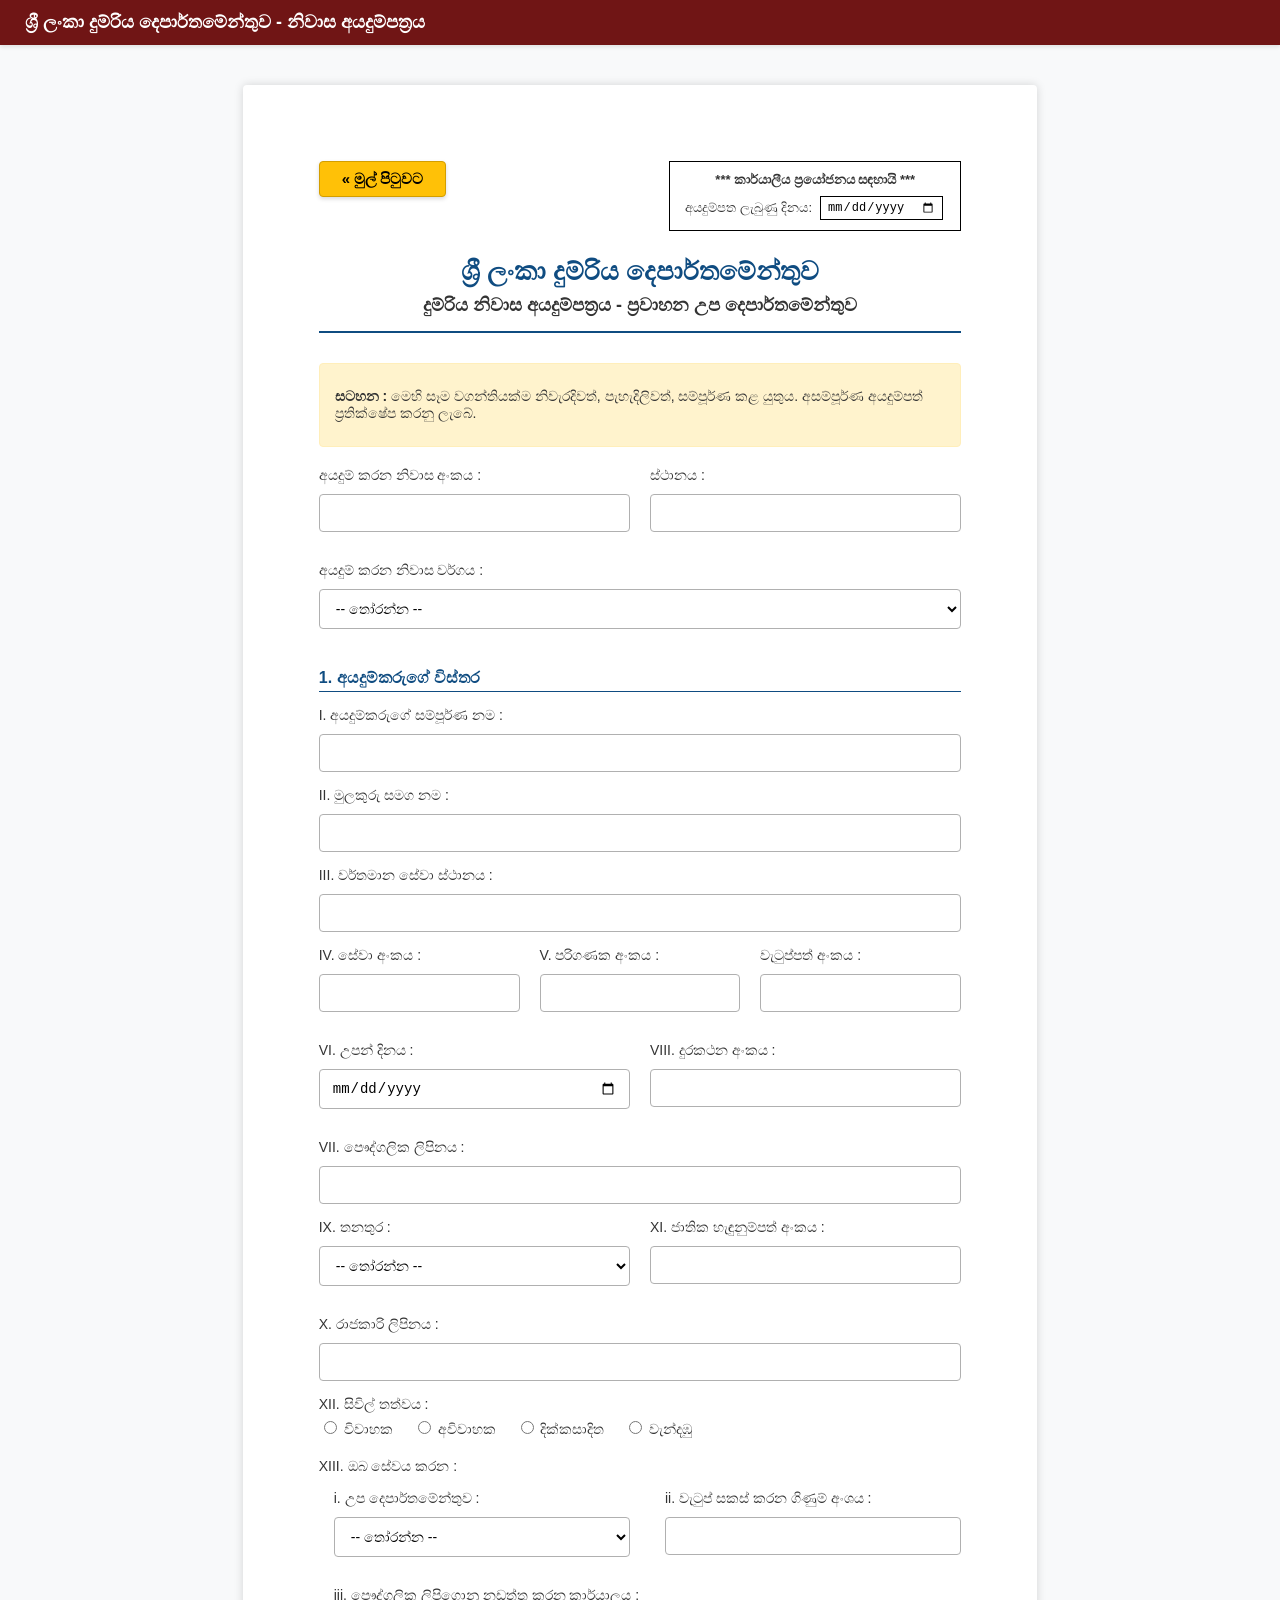
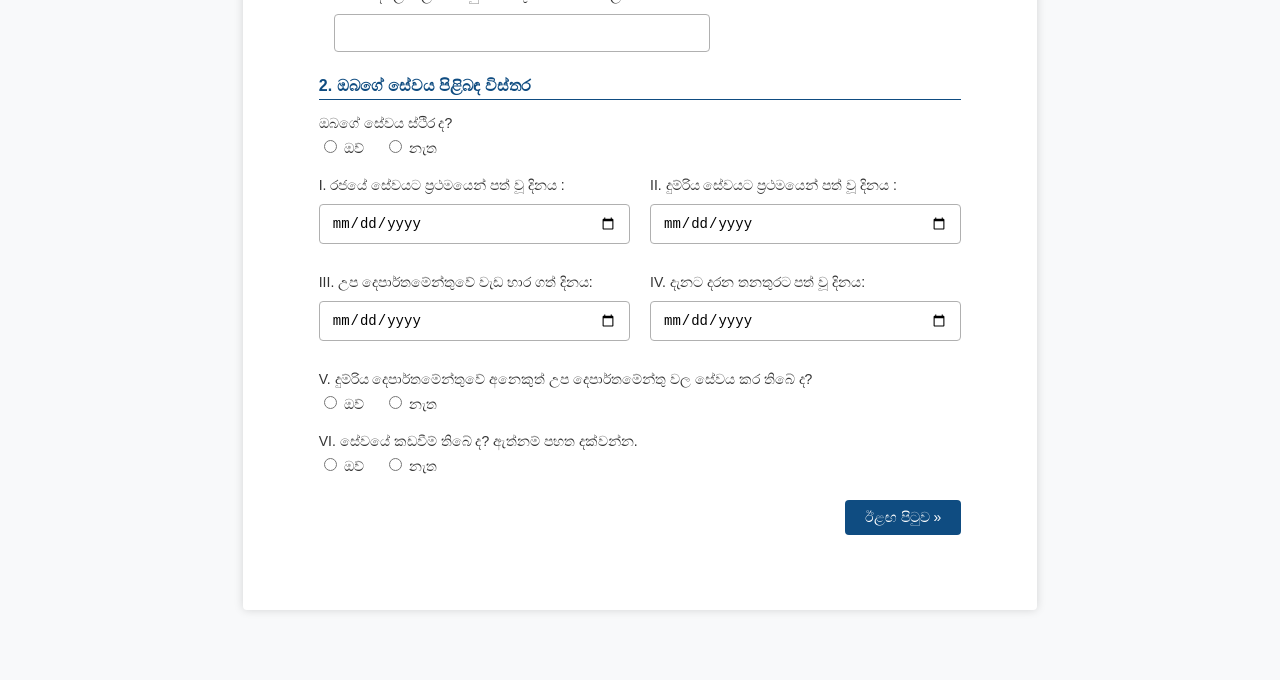
==== commit 465cfcaf: "9️⃣ Refactor styles for application container and print layout; remove unused dashboard styles and a" ====
--- a/index.html
+++ b/index.html
@@ -18,7 +18,7 @@
         <!-- Header Actions: Back Button & Office Use Box -->
         <div class="header-action-row">
             <div>
-                <button type="button" class="back-btn-top">&laquo; මුල් පිටුවට </button>
+                <button type="button" class="back-btn-top" onclick="handleTopBack()">&laquo; මුල් පිටුවට </button>
             </div>
             <div class="office-use-box">
                 <div class="office-title">*** කාර්යාලීය ප්‍රයෝජනය සඳහායි ***</div>
@@ -72,7 +72,7 @@
                 </div>
                 
                 <div class="form-group">
-                    <label>II. මුලකුරු සමග නම:</label>
+                    <label>II. මුලකුරු සමග නම :</label>
                     <input type="text" name="initials" class="table-input" style="padding: 10px; font-size: 14px; width: 100%;">
                 </div>
 
@@ -87,7 +87,7 @@
                         <input type="text" name="service_no" class="table-input" style="padding: 10px; font-size: 14px; width: 100%;">
                     </div>
                     <div class="form-group">
-                        <label>V. පරිගණක අංකය:</label>
+                        <label>V. පරිගණක අංකය :</label>
                         <input type="text" name="computer_no" class="table-input" style="padding: 10px; font-size: 14px; width: 100%;">
                     </div>
                     <div class="form-group">
@@ -108,7 +108,7 @@
                 </div>
 
                 <div class="form-group">
-                    <label>VII. පෞද්ගලික ලිපිනය:</label>
+                    <label>VII. පෞද්ගලික ලිපිනය :</label>
                     <input type="text" name="permanent_address" class="table-input" style="padding: 10px; font-size: 14px; width: 100%;">
                 </div>
 
@@ -120,7 +120,7 @@
                         </select>
                     </div>
                     <div class="form-group">
-                        <label>XI. ජාතික හැඳුනුම්පත් අංකය:</label>
+                        <label>XI. ජාතික හැඳුනුම්පත් අංකය :</label>
                         <input type="text" name="national_id" class="table-input" style="padding: 10px; font-size: 14px; width: 100%;">
                     </div>
                 </div>
@@ -142,30 +142,31 @@
 
                 <div class="form-group">
                     <label>XIII. ඔබ සේවය කරන :</label>
+                    <div class="form-row">
+                        <div class="form-group indent">
+                            <label>i. උප දෙපාර්තමේන්තුව :</label>
+                            <select name="sub_department" class="dropdown-select inline-select">
+                                <option value="" disabled selected>-- තෝරන්න --</option>
+                            </select>
+                        </div>
+                        <div class="form-group indent">
+                            <label>ii. වැටුප් සකස් කරන ගිණුම් අංශය :</label>
+                             <input type="text" name="salary_account" class="table-input" style="padding: 10px; font-size: 14px; width: 100%;">
+                        </div>
+                    </div>
                     <div class="form-group indent">
-                        <label>i. උප දෙපාර්තමේන්තුව :</label>
-                        <select name="sub_department" class="dropdown-select inline-select">
-                            <option value="" disabled selected>-- තෝරන්න --</option>
-                        </select>
-                    </div>
-                    <div class="form-group indent">
-                        <label>ii. වැටුප් සකස් කරන ගිණුම් අංශය :</label>
-                         <input type="text" name="salary_account" class="table-input" style="padding: 10px; font-size: 14px; width: 100%;"><span class="dotted-line"></span>
-                    </div>
-                    <div class="form-group indent">
-                        <label>iii. පෞද්ගලික ලිපිගොනු නඩත්තු කරන කාර්යාලය:</label>
-                        <input type="text" name="official_letter_office" class="table-input" style="padding: 10px; font-size: 14px; width: 100%;"><span class="dotted-line"></span>
-                    </div>
-                </div>
-
-                <!-- Section 2 Changed Title & Added Yes/No Radio -->
+                        <label>iii. පෞද්ගලික ලිපිගොනු නඩත්තු කරන කාර්යාලය :</label>
+                        <input type="text" name="official_letter_office" class="table-input" style="padding: 10px; font-size: 14px; width: 60%;">
+                    </div>
+                </div>
+
                 <div class="section-title">2. ඔබගේ සේවය පිළිබඳ විස්තර</div>
                 
                 <div class="form-group">
                     <label>ඔබගේ සේවය ස්ථිර ද?</label>
                     <div class="radio-group">
                         <label class="radio-label"><input type="radio" name="is_permanent" value="yes" onclick="toggleContainer('permanent-date-group', true)"> ඔව්</label>
-                        <label class="radio-label"><input type="radio" name="is_permanent" value="no" onclick="toggleContainer('permanent-date-group', false)" > නැත</label>
+                        <label class="radio-label"><input type="radio" name="is_permanent" value="no" onclick="toggleContainer('permanent-date-group', false)"> නැත</label>
                     </div>
                 </div>
 
@@ -176,24 +177,28 @@
                     </div>
                 </div>
 
-                <div class="form-group">
-                    <label for="gov-date">I. රජයේ සේවයට ප්‍රථමයෙන් පත් වූ දිනය :</label>
-                    <input type="date" id="gov-date" name="gov_date" class="form-input-date">
-                </div>
-                <div class="form-group">
-                    <label for="railway-date">II. දුම්රිය සේවයට ප්‍රථමයෙන් පත් වූ දිනය:</label>
-                    <input type="date" id="railway-date" name="railway_date" class="form-input-date">
-                </div>
-                <div class="form-group">
-                    <label for="subdept-date">III. උප දෙපාර්තමේන්තුවේ වැඩ භාර ගත් දිනය :</label>
-                    <input type="date" id="subdept-date" name="subdept_date" class="form-input-date">
-                </div>
-                <div class="form-group">
-                    <label for="current-post-date">IV. දැනට දරන තනතුරට පත් වූ දිනය:</label>
-                    <input type="date" id="current-post-date" name="current_post_date" class="form-input-date">
-                </div>
-
-                <!-- Table V with 2 Rows -->
+                <div class="form-row">
+                    <div class="form-group">
+                        <label for="gov-date">I. රජයේ සේවයට ප්‍රථමයෙන් පත් වූ දිනය :</label>
+                        <input type="date" id="gov-date" name="gov_date" class="form-input-date">
+                    </div>
+                    <div class="form-group">
+                        <label for="railway-date">II. දුම්රිය සේවයට ප්‍රථමයෙන් පත් වූ දිනය :</label>
+                        <input type="date" id="railway-date" name="railway_date" class="form-input-date">
+                    </div>
+                </div>
+
+                <div class="form-row">
+                    <div class="form-group">
+                        <label for="subdept-date">III. උප දෙපාර්තමේන්තුවේ වැඩ භාර ගත් දිනය:</label>
+                        <input type="date" id="subdept-date" name="subdept_date" class="form-input-date">
+                    </div>
+                    <div class="form-group">
+                        <label for="current-post-date">IV. දැනට දරන තනතුරට පත් වූ දිනය:</label>
+                        <input type="date" id="current-post-date" name="current_post_date" class="form-input-date">
+                    </div>
+                </div>
+
                 <div class="form-group full-width">
                     <label>V. දුම්රිය දෙපාර්තමේන්තුවේ අනෙකුත් උප දෙපාර්තමේන්තු වල සේවය කර තිබේ ද?</label>
                     <div class="radio-group">
@@ -217,7 +222,7 @@
                                 <td><input type="date" class="form-input-date"></td>
                                 <td><input type="date" class="form-input-date"></td>
                             </tr>
-                            <tr>
+                             <tr>
                                 <td><select class="dropdown-select table-select"><option value="" disabled selected>-- තෝරන්න --</option></select></td>
                                 <td><input type="date" class="form-input-date"></td>
                                 <td><input type="date" class="form-input-date"></td>
@@ -226,9 +231,8 @@
                     </table>
                 </div>
 
-                <!-- Table VI with 2 Rows -->
                 <div class="form-group full-width">
-                    <label>VI. සේවයේ කඩවීම් තිබේ ද?ඇත්නම් පහත දක්වන්න.</label>
+                    <label>VI. සේවයේ කඩවීම් තිබේ ද? ඇත්නම් පහත දක්වන්න.</label>
                     <div class="radio-group">
                         <label class="radio-label"><input type="radio" name="service_breaks" value="yes" onclick="toggleTable('table-vi', true)"> ඔව්</label>
                         <label class="radio-label"><input type="radio" name="service_breaks" value="no" onclick="toggleTable('table-vi', false)"> නැත</label>
@@ -267,90 +271,46 @@
             <!-- ================= PAGE 2 ================= -->
             <div id="page-2" class="page-section" style="display: none;">
                 
-                <div id="married-sections" style="display: none;">
+                <div id="married-sections">
                     <div class="section-title">3. දරුවන් පිළිබඳ විස්තර</div>
                     
-                    <div class="form-group full-width">
+                    <div class="form-group">
                         <label>I. දරුවන් සිටීනම් ඔබ සමඟ ද යන වග :</label>
                         <div class="radio-group">
-                            <label class="radio-label"><input type="radio" name="has_children" value="yes" onclick="toggleContainer('children-details', true)"> ඔව්</label>
-                            <label class="radio-label"><input type="radio" name="has_children" value="no" onclick="toggleContainer('children-details', false)" > නැත</label>
+                            <label class="radio-label">
+                                <input type="radio" name="has_children" value="yes" onclick="toggleContainer('children-details', true)"> ඔව්
+                            </label>
+                            <label class="radio-label">
+                                <input type="radio" name="has_children" value="no" onclick="toggleContainer('children-details', false)"> නැත
+                            </label>
                         </div>
                     </div>
 
                     <div id="children-details" style="display: none;">
                         <div class="form-group">
+                            <label for="child-count-input">දරුවන් සංඛ්‍යාව ඇතුළත් කරන්න:</label>
+                            <div class="action-row" style="display: flex; gap: 10px; align-items: center;">
+                                <input type="number" id="child-count-input" min="1" max="10" class="form-input" oninput="generateChildRows()">
+
+                            </div>
+                        </div>
+
+                        <div class="form-group">
                             <label>II. දරුවන් පිළිබඳ විස්තර :</label>
-                            <table class="custom-table" style="margin-top: 10px;">
+                            <table class="custom-table" id="children-table">
                                 <thead>
                                     <tr>
                                         <th>සම්පූර්ණ නම</th>
                                         <th>ස්ත්‍රී / පුරුෂ භාවය</th>
                                         <th>උපන් දිනය</th>
                                         <th>සිවිල් තත්වය</th>
+                                        <th>ඉවත් කරන්න</th>
                                     </tr>
                                 </thead>
-                                <tbody>
-                                    <tr>
-                                        <td><input type="text" class="table-input"></td>
-                                        <td>
-                                            <select class="dropdown-select table-select">
-                                                <option value="" disabled selected>-- තෝරන්න --</option>
-                                            </select>
-                                        </td>
-                                        <td><input type="date" class="form-input-date"></td>
-                                        <td>
-                                            <select class="dropdown-select table-select">
-                                                <option value="" disabled selected>-- තෝරන්න --</option>
-                                            </select>
-                                        </td>
-                                    </tr>
-                                    <tr>
-                                        <td><input type="text" class="table-input"></td>
-                                        <td>
-                                            <select class="dropdown-select table-select">
-                                                <option value="" disabled selected>-- තෝරන්න --</option>
-                                            </select>
-                                        </td>
-                                        <td><input type="date" class="form-input-date"></td>
-                                        <td>
-                                            <select class="dropdown-select table-select">
-                                                <option value="" disabled selected>-- තෝරන්න --</option>
-                                            </select>
-                                        </td>
-                                    </tr>
-                                    <tr>
-                                        <td><input type="text" class="table-input"></td>
-                                        <td>
-                                            <select class="dropdown-select table-select">
-                                                <option value="" disabled selected>-- තෝරන්න --</option>
-                                            </select>
-                                        </td>
-                                        <td><input type="date" class="form-input-date"></td>
-                                        <td>
-                                            <select class="dropdown-select table-select">
-                                                <option value="" disabled selected>-- තෝරන්න --</option>
-                                            </select>
-                                        </td>
-                                    </tr>
-                                    <tr>
-                                        <td><input type="text" class="table-input"></td>
-                                        <td>
-                                            <select class="dropdown-select table-select">
-                                                <option value="" disabled selected>-- තෝරන්න --</option>
-                                            </select>
-                                        </td>
-                                        <td><input type="date" class="form-input-date"></td>
-                                        <td>
-                                            <select class="dropdown-select table-select">
-                                                <option value="" disabled selected>-- තෝරන්න --</option>
-                                            </select>
-                                        </td>
-                                    </tr>
-                                </tbody>
-                            </table>
-                            <p class="note-text">(රජයේ රැකියාවල නියුතු දරුවකු පදිංචි කර ගැනීමට බලාපොරොත්තු වන්නේ නම්, ඒ සඳහා විශේෂ අවසරයක් ලබා ගත යුතුය.)</p>
-                        </div>
+                                <tbody id="children-tbody"></tbody>
+                            </table>                                                                                                     
+                        </div>
+                        <p class="note-text">(රජයේ රැකියාවල නියුතු දරුවකු පදිංචි කර ගැනීමට බලාපොරොත්තු වන්නේ නම්, ඒ සඳහා විශේෂ අවසරයක් ලබා ගත යුතුය.)</p>
                     </div>
 
                     <div class="section-title">4. කලත්‍රයා (භාර්යාව / ස්වාමිපුරුෂයා) පිළිබඳ විස්තර </div>
@@ -359,7 +319,7 @@
                         <label>කලත්‍රයා සිටීනම් ඔබ සමඟ ද යන වග :</label>
                         <div class="radio-group">
                             <label class="radio-label"><input type="radio" name="has_spouse" value="yes" onclick="toggleContainer('spouse-details', true)"> ඔව්</label>
-                            <label class="radio-label"><input type="radio" name="has_spouse" value="no" onclick="toggleContainer('spouse-details', false)" > නැත</label>
+                            <label class="radio-label"><input type="radio" name="has_spouse" value="no" onclick="toggleContainer('spouse-details', false)"> නැත</label>
                         </div>
                     </div>
 
@@ -370,7 +330,7 @@
                                  <input type="text" name="spouse_name" class="table-input" style="padding: 10px; font-size: 14px; width: 100%;">
                             </div>
                             <div class="form-group">
-                                <label>II. ජාතික හැඳුනුම්පත් අංකය:</label>
+                                <label>II. ජාතික හැඳුනුම්පත් අංකය :</label>
                                 <input type="text" name="spouse_national_id" class="table-input" style="padding: 10px; font-size: 14px; width: 100%;">
                             </div>
                         </div>
@@ -479,7 +439,7 @@
                     <input type="number" id="branch-to-work-distance" name="branch_to_work_distance" class="table-input" min="0" step="1" style="max-width: 200px; margin-left: 10px;" placeholder="(කි.මී.)">
                 </div>
 
-                <div class="section-title">7. දැනට කුලී නිවාසයක පදිංචි වී සිටී නම් :</div>
+                <div class="section-title">7. දැනට කුලී නිවාසයක පදිංචි වී සිටී නම් </div>
                 
                 <div class="form-group full-width">
                     <label>දැනට කුලී නිවාසයක පදිංචි වී සිටී ද?</label>
@@ -496,14 +456,14 @@
                             <input type="text" name="house_owner" class="table-input" style="padding: 10px; font-size: 14px; width: 100%;">
                         </div>
                         <div class="form-group">
-                            <label>II. පිහිටි ස්ථානය:</label>
+                            <label>II. පිහිටි ස්ථානය :</label>
                              <input type="text" name="house_location" class="table-input" style="padding: 10px; font-size: 14px; width: 100%;">
                         </div>
                     </div>
 
                     <div class="form-group">
                         <label>III. එහි ලිපිනය :</label>
-                         <input type="text" name=" class="table-input" style="padding: 10px; font-size: 14px; width: 100%;">
+                         <input type="text" name="rented_address" class="table-input" style="padding: 10px; font-size: 14px; width: 100%;">
                     </div>
 
                     <div class="form-row">
@@ -512,7 +472,7 @@
                             <input type="date" id="rent-date" name="rent_date" class="form-input-date">
                         </div>
                         <div class="form-group">
-                            <label>V. ගෙවන මාසික කුලිය:</label>
+                            <label>V. ගෙවන මාසික කුලිය :</label>
                             <input type="text" name="monthly_rent" class="table-input" style="padding: 10px; font-size: 14px; width: 100%;">
                         </div>
                     </div>
@@ -532,7 +492,7 @@
                 <div class="form-group full-width">
                     <div class="radio-group" style="margin-bottom: 10px;">
                         <label class="radio-label"><input type="radio" name="has_disability" value="yes" onclick="toggleContainer('disability-details', true)"> ඔව්</label>
-                        <label class="radio-label"><input type="radio" name="has_disability" value="no" onclick="toggleContainer('disability-details', false)" > නැත</label>
+                        <label class="radio-label"><input type="radio" name="has_disability" value="no" onclick="toggleContainer('disability-details', false)"> නැත</label>
                     </div>
                 </div>
 
@@ -556,7 +516,7 @@
                         <input type="text" name="quarter_number" class="table-input" style="padding: 10px; font-size: 14px; width: 100%;">
                     </div>
                     <div class="form-group">
-                        <label for="moved-out-date">ඉවත් වූ දිනය:</label>
+                        <label for="moved-out-date">ඉවත් වූ දිනය :</label>
                         <input type="date" id="moved-out-date" name="moved_out_date" class="form-input-date">
                     </div>
                 </div>
@@ -570,7 +530,7 @@
                     <label>II. මීට පෙර ඔබ වෙනුවෙන් වෙන් කරන ලද දුම්රිය නිවාසයක් ප්‍රතික්ෂේප කර තිබේ ද?</label>
                     <div class="radio-group" style="margin-top: 5px; margin-bottom: 10px;">
                         <label class="radio-label"><input type="radio" name="rejected_quarters" value="yes" onclick="toggleContainer('rejected-details', true)"> ඔව්</label>
-                        <label class="radio-label"><input type="radio" name="rejected_quarters" value="no" onclick="toggleContainer('rejected-details', false)" > නැත</label>
+                        <label class="radio-label"><input type="radio" name="rejected_quarters" value="no" onclick="toggleContainer('rejected-details', false)"> නැත</label>
                     </div>
                 </div>
 
@@ -585,29 +545,29 @@
                     <label>III. මීට පෙර දුම්රිය නිවාසයක් ලබා ගැනීම සඳහා අයදුම්පතක් ඉදිරිපත් කර තිබේ ද?</label>
                     <div class="radio-group" style="margin-top: 5px;">
                         <label class="radio-label"><input type="radio" name="applied_before" value="yes" onclick="toggleContainer('applied-before-details', true)"> ඔව්</label>
-                        <label class="radio-label"><input type="radio" name="applied_before" value="no" onclick="toggleContainer('applied-before-details', false)" > නැත</label>
+                        <label class="radio-label"><input type="radio" name="applied_before" value="no" onclick="toggleContainer('applied-before-details', false)"> නැත</label>
                     </div>
                 </div>
 
                 <div id="applied-before-details" style="display: none;">
                     <div class="form-row" style="margin-top: 10px;">
                         <div class="form-group">
-                            <label for="applied-date">අයදුම් කළ දිනය :</label>
-                            <input type="date" id="applied-date" name="applied_date" class="form-input-date">
+                            <label for="applied-date-prev">අයදුම් කළ දිනය :</label>
+                            <input type="date" id="applied-date-prev" name="applied_date_prev" class="form-input-date">
                         </div>
                         <div class="form-group">
                             <label>නිවාස වර්ගය :</label>
-                            <input type="text" name="house_type" class="table-input" style="padding: 10px; font-size: 14px; width: 100%;">
+                            <input type="text" name="prev_house_type" class="table-input" style="padding: 10px; font-size: 14px; width: 100%;">
                         </div>
                     </div>
                     <div class="form-group">
                         <label>ස්ථානය :</label>
-                        <input type="text" name="house_location" class="table-input" style="padding: 10px; font-size: 14px; width: 100%;">
-                    </div>
-                </div>
-
-                <!-- Section 10 with Year and Month Dropdowns -->
-                <div class="section-title">10. ප්‍රකාශය :</div>
+                        <input type="text" name="prev_house_location" class="table-input" style="padding: 10px; font-size: 14px; width: 100%;">
+                    </div>
+                </div>
+
+                <!-- Section 10 -->
+                <div class="section-title">10. ප්‍රකාශය </div>
                 <div class="form-group full-width declaration-text" style="font-size: 14px; line-height: 1.8;">
                     <p>මා හට දුම්රිය නිවාසයක් වෙන් කරනු ලැබුවහොත්,</p>
                     <p>I. මගේ පවුලේ සාමාජිකයින් සමග පදිංචිව සිටින බවත්,</p>
@@ -618,7 +578,6 @@
                     <div style="margin-top: 15px; display: inline-block;">
                         ඉහත සඳහන් කර ඇති තොරතුරු සත්‍ය හා නිවැරදි බවත්, වැරදි ප්‍රකාශයක් කළ බවට තහවුරු වුවහොත්, කෙදිනක හෝ මට විරුද්ධව විනයානුකූලව කටයුතු කරනු ලැබීමට ඉඩ ඇති බවට මම දැනුවත් බවත් මෙයින් ප්‍රකාශ කරමි. මම දැනට වෙනත් දුම්රිය නිවාසයක ප්‍රධාන පදිංචිකරු නොවන බව ද සහතික කරමි. 
                         
-                        <!-- Year Select Dropdown -->
                         <select name="declaration_year" class="dropdown-select inline-select-sm" required>
                             <option value="" disabled selected>-- වර්ෂය --</option>
                             <option value="2024">2024</option>
@@ -629,7 +588,6 @@
                         </select> 
                         වර්ෂයේ 
                         
-                        <!-- Month Select Dropdown -->
                         <select name="declaration_month" class="dropdown-select inline-select-sm" required>
                             <option value="" disabled selected>-- මාසය --</option>
                             <option value="ජනවාරි">ජනවාරි</option>
@@ -646,132 +604,136 @@
                             <option value="දෙසැම්බර්">දෙසැම්බර්</option>
                         </select> 
                         මාසයට අදාළ වැටුප් පත්‍රිකාවේ ඡායා පිටපතක් අමුණා ඇත.
+                        
                         <div class="form-group" style="margin-top: 10px;">
-                        <label for="salary-cert"> වැටුප් පත්‍රිකාවේ ඡායා පිටපත :</label>
-                        <input type="file" id="salary-cert" name="salary_cert" class="form-input" accept=".pdf, .jpg, .jpeg, .png">
-                    </div>
-                    </div>
-                </div>
-
-                <div class="form-row" style="margin-top: 20px;">
+                            <label for="salary-cert"> වැටුප් පත්‍රිකාවේ ඡායා පිටපත :</label>
+                            <input type="file" id="salary-cert" name="salary_cert" class="form-input" accept=".pdf, .jpg, .jpeg, .png">
+                        </div>
+                    </div>
+                </div>
+
+                <div class="form-row" style="margin-top: 20px; display: flex; justify-content: space-between; align-items: flex-end;">
                     <div class="form-group">
                         <label for="page3-date">දිනය :</label>
                         <input type="date" id="page3-date" name="page3_date" class="form-input-date">
                     </div>
-                </div>
-
-                <!-- 3 වන පිටුවේ අනුමත කිරීමේ කොටස (මුද්‍රණය කරන විට පමණක් පෙන්වයි) -->
-<div id="print-approval-section" style="margin-top: 40px; border-top: 2px dashed #333; padding-top: 20px;">
-    <fieldset style="border: 1px solid #ccc; padding: 20px; border-radius: 5px;">
-        <legend style="font-weight: bold; color: #0f4c81; padding: 0 10px;">
-            නියෝජ්‍ය අධිකාරී (ගමනාගමන) කොළඹ;
-        </legend>
-
-        <p style="font-size: 14px; margin-top: 10px; margin-bottom: 10px;">මා දන්නා තරමින්,</p>
-        
-        <ul style="font-size: 14px; margin-left: 20px; margin-bottom: 20px; line-height: 1.6;">
-            <li>ඉහත සඳහන් තොරතුරු නිවැරදි බවත් / සංශෝධිත පරිදි නිවැරදි බවත්,</li>
-            <li>අයදුම්කරු / කලත්‍රයා හෝ දරුවන් සතුව, සැතපුම් 15 කට මෙපිට නිවාස දේපලක් ඇති / නොමැති බවත්,</li>
-            <li>මොහුගේ නිවාස අයදුම්පත්‍රය, නිර්දේශ කරන / නොකරන බවත් මෙයින් දන්වා සිටිමි.</li>
-        </ul>
-
-        <div style="margin-bottom: 15px;">
-            <label style="display: block; font-weight: bold; margin-bottom: 5px;">අයදුම් කරන නිවාස වර්ගය හා අංකය:</label>
-            <input type="text" style="width: 100%; padding: 8px; border: 1px solid #ccc;" readonly>
-        </div>
-
-        <div style="margin-bottom: 15px;">
-            <label style="display: block; font-weight: bold; margin-bottom: 5px;">සේවයට ඇති අත්‍යවශ්‍ය බව (රාත්‍රී වැඩ මුර වැනි) හා වෙනත් කරුණු ඇත්නම්:</label>
-            <textarea rows="2" style="width: 100%; padding: 8px; border: 1px solid #ccc;" readonly></textarea>
-        </div>
-
-        <div style="display: flex; justify-content: space-between; align-items: center; margin-top: 20px;">
-            <div>
-                <label for="applied-date">අයදුම් කළ දිනය :</label>
-                <input type="date" id="applied-date" name="applied_date" class="form-input-date">
+                    <!-- අයදුම්කරුගේ අත්සන (මුද්‍රණයේදී පමණි) -->
+                    <div class="signature-box print-only-element" style="text-align: right; margin-top: 20px;">
+                        <div style="border-bottom: 1px dotted #333; width: 250px; display: inline-block; margin-bottom: 5px;"></div>
+                        <p style="margin: 0; font-size: 14px;">අයදුම්කරුගේ අත්සන</p>
+                    </div>
+                </div>
+
+                <!-- Print Approval Section -->
+                <div id="print-approval-section">
+                    <fieldset style="border: 1px solid #ccc; padding: 20px; border-radius: 5px;">
+                        <legend style="font-weight: bold; color: #0f4c81; padding: 0 10px;">
+                            නියෝජ්‍ය අධිකාරී (ගමනාගමන) කොළඹ 
+                        </legend>
+
+                        <p style="font-size: 14px; margin-top: 10px; margin-bottom: 10px;">මා දන්නා තරමින්,</p>
+                        
+                        <ul style="font-size: 14px; margin-left: 20px; margin-bottom: 20px; line-height: 1.6;">
+                            <li>ඉහත සඳහන් තොරතුරු නිවැරදි බවත් / සංශෝධිත පරිදි නිවැරදි බවත්,</li>
+                            <li>අයදුම්කරු / කලත්‍රයා හෝ දරුවන් සතුව, සැතපුම් 15 කට මෙපිට නිවාස දේපලක් ඇති / නොමැති බවත්,</li>
+                            <li>මොහුගේ නිවාස අයදුම්පත්‍රය, නිර්දේශ කරන / නොකරන බවත් මෙයින් දන්වා සිටිමි.</li>
+                        </ul>
+
+                        <div style="margin-bottom: 15px;">
+                            <label style="display: block; margin-bottom: 5px;">අයදුම් කරන නිවාස වර්ගය හා අංකය :</label>
+                            <input type="text" style="width: 100%; padding: 8px; border: 1px solid #ccc;" readonly>
+                        </div>
+
+                        <div style="margin-bottom: 15px;">
+                            <label style="display: block; margin-bottom: 5px;">සේවයට ඇති අත්‍යවශ්‍ය බව (රාත්‍රී වැඩ මුර වැනි) හා වෙනත් කරුණු ඇත්නම් :</label>
+                            <textarea rows="2" style="width: 100%; padding: 8px; border: 1px solid #ccc;" readonly></textarea>
+                        </div>
+
+                        <!-- නියෝජ්‍ය අධිකාරී කොටසට දිනය සහ අත්සන එකතු කිරීම -->
+                        <div style="display: flex; justify-content: space-between; margin-top: 20px; align-items: flex-end;">
+                            <div>
+                                <label style="display: block; margin-bottom: 5px;">දිනය :</label>
+                                <input type="date" class="form-input-date" style="width: 180px;">
+                            </div>
+                            <div style="text-align: right;">
+                                <div style="border-bottom: 1px dotted #333; width: 280px; display: inline-block; margin-bottom: 5px;"></div>
+                                <p style="margin: 0; font-size: 13px;">දු.ස්ථා.අධි / ප්‍ර.දු.ස්ථා. / දු.ස්ථා / උ.දු.ස්ථා. / ආසන්නම ජ්‍යෙෂ්ඨ නිලධාරියාගේ අත්සන හා නිල මුද්‍රාව</p>
+                            </div>
+                        </div>
+                    </fieldset>
+                </div>
+
+                <!-- Clerk Approval Section -->
+                <div class="clerk-approval-section">
+                    <fieldset style="border: 1px solid #ccc; padding: 20px; border-radius: 5px; margin-top: 20px;">
+                        <legend style="font-weight: bold; color: #0f4c81; padding: 0 10px;">
+                            පෞද්ගලික ලිපි ගොනුව අනුව විෂය ලිපිකරුගේ නිර්දේශය
+                        </legend>
+
+                        <p style="font-size: 14px; font-weight: bold; margin-top: 10px; margin-bottom: 15px;">
+                            ඉහත සඳහන් නිවාස අයදුම්කරු රජයේ / දුම්රිය නිවාසයක් ලබා ගැනීමට ඇති හිමිකම පිළිබඳ නිර්දේශය :
+                        </p>
+                        
+                        <div style="margin-bottom: 15px;">
+                            <label>I. විනය නියෝගයක් මත, රජයේ / දුම්රිය නිවාස අයිතිය අහිමි කර තිබේ ද?</label>
+                            <div style="display: flex; gap: 20px; margin-top: 5px;">
+                                <label><input type="radio" name="clerk_rec_forfeit" value="Yes"> ඔව්</label>
+                                <label><input type="radio" name="clerk_rec_forfeit" value="No"> නැත</label>
+                            </div>
+                        </div>
+
+                        <div style="margin-bottom: 15px;">
+                            <label>II. ඔව් නම්, විනය නියෝගය අවසන් වන දිනය :</label>
+                            <input type="date" name="house_vacated_date" class="form-input-date" style="margin-top: 5px;">
+                        </div>
+
+                        <div style="margin-bottom: 15px;">
+                            <label>III. මිහිඳුසෙත්පුර නිවාස ලාභියකු / ලාභිනියක ද?</label>
+                            <div style="display: flex; gap: 20px; margin-top: 5px;">
+                                <label><input type="radio" name="clerk_rec_waitlist" value="Yes"> ඔව්</label>
+                                <label><input type="radio" name="clerk_rec_waitlist" value="No"> නැත</label>
+                            </div>
+                        </div>
+
+                        <div style="margin-bottom: 15px;">
+                            <label>IV. පෞද්ගලික ලිපිගොනුව අනුව වෙනත් රජයේ / දුම්රිය නිවාසයක පදිංචිව සිටී / නොසිටී ද?</label>
+                            <div style="display: flex; gap: 20px; margin-top: 5px;">
+                                <label><input type="radio" name="is_another_residence" value="Yes"> ඔව්</label>
+                                <label><input type="radio" name="is_another_residence" value="No"> නැත</label>
+                            </div>
+                        </div>
+
+                        <div style="margin-bottom: 15px;">
+                            <label>V. වෙනත් කරුණු :</label>
+                            <textarea name="clerk_rec_other_notes" rows="2" class="table-input" style="margin-top: 5px; width: 100%;"></textarea>
+                        </div>
+
+                        <!-- කැබිනට් අංකය සහ විෂය ලිපිකරුගේ අත්සන එකතු කිරීම -->
+                        <div style="display: flex; justify-content: space-between; margin-top: 20px; align-items: flex-end;">
+                            <div>
+                                <label style="display: block; margin-bottom: 5px;">කැබිනට් අංකය :</label>
+                                <input type="text" class="table-input" style="width: 220px; padding: 6px;">
+                            </div>
+                            <div style="text-align: right;">
+                                <div style="border-bottom: 1px dotted #333; width: 220px; display: inline-block; margin-bottom: 5px;"></div>
+                                <p style="margin: 0; font-size: 13px;">විෂය ලිපිකරුගේ අත්සන</p>
+                            </div>
+                        </div>
+                    </fieldset>
+                </div>
+
+                <!-- Buttons Area -->
+                <div class="button-container space-between" style="margin-top: 25px; display: flex; justify-content: space-between;">
+                    <button type="button" class="nav-btn" onclick="changePage('page-3', 'page-2')">&laquo; පසුපසට</button>
+                    <div>
+                        <button type="button" class="nav-btn print-btn" onclick="printApplication()" style="background-color: #28a745; color: white; margin-right: 10px; padding: 10px 20px; border: none; cursor: pointer;">PDF ලෙස මුද්‍රණය කරන්න</button>
+                        <button type="submit" class="submit-btn" style="background-color: #007bff; color: white; padding: 10px 20px; border: none; cursor: pointer;">අයදුම්පත යොමු කරන්න</button>
+                    </div>
+                </div>
+
             </div>
-        </div>
-    </fieldset>
-</div>
-
-<!-- විෂය ලිපිකරුගේ නිර්දේශය (මුද්‍රණය කළහොත් පමණක් පෙන්වයි) -->
-<div class="clerk-approval-section">
-<div id="print-approval-section" style="margin-top: 40px; border-top: 2px dashed #333; padding-top: 20px;">
-    <fieldset style="border: 1px solid #ccc; padding: 20px; border-radius: 5px;">
-        <legend style="font-weight: bold; color: #0f4c81; padding: 0 10px;">
-            පෞද්ගලික ලිපි ගොනුව අනුව විෂය ලිපිකරුගේ නිර්දේශය
-        </legend>
-
-       <p class="text-sm font-bold text-gray-800 mt-4 mb-6" style="line-height: 1.6;">
-            ඉහත සඳහන් නිවාස අයදුම්කරු රජයේ / දුම්රිය නිවාසයක් ලබා ගැනීමට ඇති හිමිකම පිළිබඳ නිර්දේශය:
-        </p>
-        
-        <!-- Question I -->
-        <div class="mb-5" style="margin-bottom: 20px;">
-            <label class="block text-sm font-semibold text-gray-700 mb-2" style="line-height: 1.5;">I. විනය නියෝගයක් මත, රජයේ / දුම්රිය නිවාස අයිතිය අහිමි කර තිබේ ද?</label>
-            <div class="flex gap-6 mt-1" style="display: flex; gap: 24px; margin-top: 8px;">
-                <label class="flex items-center gap-2 text-sm cursor-pointer" style="display: flex; align-items: center; gap: 8px;"><input type="radio" name="clerk_rec_forfeit" value="Yes" class="text-[#0f4c81] focus:ring-[#0f4c81]"> ඔව්</label>
-                <label class="flex items-center gap-2 text-sm cursor-pointer" style="display: flex; align-items: center; gap: 8px;"><input type="radio" name="clerk_rec_forfeit" value="No" class="text-[#0f4c81] focus:ring-[#0f4c81]"> නැත</label>
-            </div>
-        </div>
-
-        <!-- Question II -->
-        <div class="mb-5" style="margin-bottom: 20px;">
-            <label class="block text-sm font-semibold text-gray-700 mb-2" style="line-height: 1.5;">II. ඔව් නම්, විනය නියෝගය අවසන් වන දිනය:</label>
-            <input type="date" name="house_vacated_date" class="w-full sm:w-2/5 px-3 py-2 border border-gray-300 rounded-md shadow-sm focus:outline-none focus:ring-2 focus:ring-[#0f4c81] text-sm" style="display: block; margin-top: 8px;">
-        </div>
-
-        <!-- Question III -->
-        <div class="mb-5" style="margin-bottom: 20px;">
-            <label class="block text-sm font-semibold text-gray-700 mb-2" style="line-height: 1.5;">III. මිහිඳුසෙත්පුර නිවාස ලාභියකු / ලාභිනියක ද?</label>
-            <div class="flex gap-6 mt-1" style="display: flex; gap: 24px; margin-top: 8px;">
-                <label class="flex items-center gap-2 text-sm cursor-pointer" style="display: flex; align-items: center; gap: 8px;"><input type="radio" name="clerk_rec_waitlist" value="Yes" class="text-[#0f4c81] focus:ring-[#0f4c81]"> ඔව්</label>
-                <label class="flex items-center gap-2 text-sm cursor-pointer" style="display: flex; align-items: center; gap: 8px;"><input type="radio" name="clerk_rec_waitlist" value="No" class="text-[#0f4c81] focus:ring-[#0f4c81]"> නැත</label>
-            </div>
-        </div>
-
-        <!-- Question IV -->
-        <div class="mb-5" style="margin-bottom: 20px;">
-            <label class="block text-sm font-semibold text-gray-700 mb-2" style="line-height: 1.5;">IV. පෞද්ගලික ලිපිගොනුව අනුව වෙනත් රජයේ / දුම්රිය නිවාසයක පදිංචිව සිටී / නොසිටී ද?:</label>
-            <div class="flex gap-6 mt-1" style="display: flex; gap: 24px; margin-top: 8px;">
-                <label class="flex items-center gap-2 text-sm cursor-pointer" style="display: flex; align-items: center; gap: 8px;"><input type="radio" name="is_another_residence_permanent" value="Yes" class="text-[#0f4c81] focus:ring-[#0f4c81]"> ඔව්</label>
-                <label class="flex items-center gap-2 text-sm cursor-pointer" style="display: flex; align-items: center; gap: 8px;"><input type="radio" name="is_not_another_residence_permanent" value="No" class="text-[#0f4c81] focus:ring-[#0f4c81]"> නැත</label>
-            </div>
-        </div>
-
-        <!-- Question V -->
-        <div class="mb-6" style="margin-bottom: 24px;">
-            <label class="block text-sm font-semibold text-gray-700 mb-2" style="line-height: 1.5;">V. වෙනත් කරුණු:</label>
-            <textarea name="clerk_rec_other_notes" rows="3" class="w-full px-3 py-2 border border-gray-300 rounded-md shadow-sm focus:outline-none focus:ring-2 focus:ring-[#0f4c81] text-sm" style="margin-top: 8px; width: 100%;"></textarea>
-        </div>
-
-        <!-- Registration No & Signature Area -->
-        <div class="flex flex-col sm:flex-row justify-between items-start sm:items-center gap-6 mt-6 pt-4 border-t border-gray-200" style="display: flex; justify-content: space-between; align-items: center; margin-top: 24px; padding-top: 16px; border-top: 1px solid #e5e7eb;">
-            <div style="margin-bottom: 10px;">
-                <label class="block text-xs font-semibold text-gray-600 mb-1" style="display: block; margin-bottom: 4px;">කැබිනට් අංකය:</label>
-                <input type="text" name="clerk_reg_no" class="px-3 py-2 border border-gray-300 rounded-md shadow-sm focus:outline-none focus:ring-2 focus:ring-[#0f4c81] text-sm">
-            </div>
-            <div>
-                <button type="button" class="bg-[#0f4c81] hover:bg-[#0b3961] text-white font-medium text-sm px-6 py-2.5 rounded-md shadow transition duration-150">
-                    අයදුම්පත්‍රය නිර්දේශ කරමි
-                </button>
-            </div>
-        </div>
-    </fieldset>
-</div>
-</div>
-
-<!-- බොත්තම් සහිත ප්‍රදේශය -->
-<div class="button-container space-between" style="margin-top: 25px; display: flex; justify-content: space-between;">
-    <button type="button" class="nav-btn" onclick="changePage('page-3', 'page-2')">&laquo; පසුපසට</button>
-    <div>
-        <!-- මෙහි onclick එක printApplication වෙත වෙනස් කර ඇත -->
-        <button type="button" class="nav-btn print-btn" onclick="printApplication()" style="background-color: #28a745; color: white; margin-right: 10px; padding: 10px 20px; border: none; cursor: pointer;">PDF ලෙස මුද්‍රණය කරන්න</button>
-        <button type="submit" class="submit-btn" style="background-color: #007bff; color: white; padding: 10px 20px; border: none; cursor: pointer;">අයදුම්පත යොමු කරන්න</button>
+        </form>
     </div>
-</div>
-</form>
-    
 
     <!-- JavaScript -->
     <script>
@@ -805,29 +767,80 @@
 
         function toggleContainer(containerId, show) {
             const container = document.getElementById(containerId);
-            container.style.display = show ? "block" : "none";
+            if (show) {
+                container.style.display = 'block';
+                if(containerId === 'children-details') {
+                    const tbody = document.getElementById('children-tbody');
+                    if(tbody.rows.length === 0) {
+                        addChildRow();
+                    }
+                }
+            } else {
+                container.style.display = 'none';
+            }
         }
 
         function handleCivilStatus(status) {
             const marriedSections = document.getElementById('married-sections');
-            if (status === 'විවාහක' || status === 'අවිවාහක' || status === 'දික්කසාදිත' || status === 'වැන්දඹු') {
-                marriedSections.style.display = 'block';
-            } else {
-                marriedSections.style.display = 'none';
+            marriedSections.style.display = 'block';
+        }
+
+        function printApplication() {
+            window.print();
+        }
+
+        function addChildRow() {
+            const tbody = document.getElementById('children-tbody');
+            const newRow = tbody.insertRow();
+            
+            newRow.innerHTML = `
+                <td><input type="text" class="table-input"></td>
+                <td>
+                    <select class="dropdown-select table-select">
+                        <option value="" disabled selected>-- තෝරන්න --</option>
+                        <option value="female">ස්ත්‍රී</option>
+                        <option value="male">පුරුෂ</option>
+                    </select>
+                </td>
+                <td><input type="date" class="form-input-date table-input"></td>
+                <td>
+                    <select class="dropdown-select table-select">
+                        <option value="" disabled selected>-- තෝරන්න --</option>
+                        <option value="married">විවාහක</option>
+                        <option value="Unmarried">අවිවාහක</option>
+                        <option value="Divorced">දික්කසාදිත</option>
+                        <option value="Widowed">වැන්දඹු</option>
+                    </select>
+                </td>
+                <td style="text-align: center;">
+                    <button type="button" onclick="removeRow(this)" class="remove-btn" style="background:#dc3545; color:white; border:none; padding:5px 10px; cursor:pointer; border-radius:3px;">X</button>
+                </td>
+            `;
+            document.getElementById('child-count-input').value = tbody.rows.length;
+        }
+
+        function generateChildRows() {
+            const count = parseInt(document.getElementById('child-count-input').value) || 0;
+            const tbody = document.getElementById('children-tbody');
+            const currentRowCount = tbody.rows.length;
+            
+            if (count > currentRowCount) {
+                const diff = count - currentRowCount;
+                for (let i = 0; i < diff; i++) {
+                    addChildRow();
+                }
+            } else if (count < currentRowCount && count >= 0) {
+                const diff = currentRowCount - count;
+                for (let i = 0; i < diff; i++) {
+                    tbody.deleteRow(tbody.rows.length - 1);
+                }
             }
         }
 
-        function printApplication() {
-            const approvalSection = document.getElementById('print-approval-section');
-    
-            // මුද්‍රණය කිරීමට පෙර අනුමත කිරීමේ කොටස පෙන්වන්න
-            approvalSection.style.display = 'block';
-    
-            // Print කරන්න
-            window.print();
-    
-           // මුද්‍රණය කර අවසන් වූ පසු (သို့မဟုတ် Close වූ පසු) එය නැවත සඟවන්න
-            approvalSection.style.display = 'none';
+        function removeRow(btn) {
+            const row = btn.parentNode.parentNode;
+            row.parentNode.removeChild(row);
+            document.getElementById('child-count-input').value = document.getElementById('children-tbody').rows.length;
         }
 
         document.getElementById('railway-form').addEventListener('submit', function(e) {
--- a/style.css
+++ b/style.css
@@ -18,11 +18,12 @@
 }
 
 .application-container {
-    max-width: 950px;
+    width: 210mm;          
     background: #ffffff;
-    margin: 20px auto;
-    padding: 30px 40px;
-    box-shadow: 0 0 10px rgba(0, 0, 0, 0.08);
+    padding: 20mm;         
+    margin: 40px auto;
+    box-shadow: 0 0 10px rgba(0, 0, 0, 0.15); 
+    box-sizing: border-box;
     border-radius: 4px;
 }
 
@@ -142,23 +143,16 @@
     font-weight: 500;
 }
 
-.dotted-line {
-    display: inline-block;
-    border-bottom: 1px dotted #555;
-    width: 100%;
-    min-height: 20px;
-}
-
 /* Inputs, Textboxes, Dropdowns & Dates */
 .dropdown-select, .form-input-date, .table-input, .form-input {
     width: 100%;
-    padding: 10px 12px;  /* Textbox එක ඇතුළ ඉඩ වැඩි කිරීම සඳහා */
+    padding: 10px 12px;  
     border: 1px solid #b0b0b0;
     border-radius: 4px;
     font-size: 14px;
     box-sizing: border-box;
     background-color: #fff;
-    margin-top: 5px;     /* Label එකයි textbox එකයි අතර පරතරය */
+    margin-top: 5px;     
 }
 
 .table-input:focus, .dropdown-select:focus, .form-input-date:focus {
@@ -166,6 +160,7 @@
     outline: none;
     box-shadow: 0 0 5px rgba(15, 76, 129, 0.2);
 }
+
 .inline-select-sm {
     width: auto;
     display: inline-block;
@@ -187,11 +182,6 @@
     gap: 5px;
 }
 
-.sub-section {
-    margin-left: 20px;
-    margin-top: 15px;
-}
-
 .indent {
     margin-left: 15px;
     margin-top: 10px;
@@ -238,73 +228,12 @@
     background-color: #0b3961;
 }
 
-/* Dashboard Styles */
-.dashboard-wrapper {
-    display: flex;
-    flex-direction: column;
-    align-items: center;
-    justify-content: center;
-    min-height: 80vh;
-    text-align: center;
-}
-
-.dashboard-card {
-    background: #ffffff;
-    padding: 40px;
-    border-radius: 8px;
-    box-shadow: 0 4px 15px rgba(0,0,0,0.1);
-    max-width: 500px;
-    width: 100%;
-}
-
-.lang-btn {
-    display: block;
-    width: 100%;
-    padding: 15px;
-    margin: 15px 0;
-    font-size: 18px;
-    font-weight: bold;
-    border: none;
-    border-radius: 5px;
-    cursor: pointer;
-    transition: background 0.2s;
-    text-decoration: none;
-    box-sizing: border-box;
-}
-
-.sinhala-btn {
-    background-color: #0f4c81;
-    color: white;
-}
-
-.sinhala-btn:hover {
-    background-color: #0b3961;
-}
-
-.english-btn {
-    background-color: #28a745;
-    color: white;
-}
-
-.english-btn:hover {
-    background-color: #218838;
-}
-
-/* සාමාන්‍ය තිරයේදී අනුමත කිරීමේ කොටස නොපෙන්වයි */
-#print-approval-section {
-    display: none !important;
-}
-
-/* සාමාන්‍ය තිරයේදී විෂය ලිපිකරුගේ නිර්දේශිත කොටස නොපෙන්වයි */
-.clerk-approval-section {
+/* සාමාන්‍ය තිරයේදී අනුමත කිරීමේ සහ නිර්දේශ කිරීමේ කොටස් සැඟවේ */
+#print-approval-section, 
+.clerk-approval-section, 
+.print-only-element {
     display: none;
 }
-
-/* සාමාන්‍ය තිරයේදී අනුමත කිරීමේ සහ නිර්දේශ කිරීමේ කොටස් සම්පූර්ණයෙන්ම සැඟවේ */
-.office-approval-section {
-    display: none;
-}
-
 
 /* Print Styles for PDF generation */
 @media print {
@@ -312,13 +241,14 @@
         display: none !important;
     }
     body {
-        background-color: #fff;
+        background-color: #fff !important;
         padding: 0;
     }
     .application-container {
         box-shadow: none;
         padding: 0;
-        max-width: 100%;
+        width: 100%;
+        margin: 0;
     }
     .page-section {
         display: block !important;
@@ -326,29 +256,16 @@
     }
     #print-approval-section {
         display: block !important;
-    }
-    .button-container {
-        display: none !important;
+        page-break-inside: avoid;
     }
     .clerk-approval-section {
         display: block !important;
-    }
-    body {
-        background-color: white !important;
-    }
-    
-    .office-approval-section {
-        display: block !important;
-    page-break-inside: avoid;
-    }
-
-    /* මුද්‍රණය කරන විට බොත්තම් සැඟවීම */
-    button {
-        display: none !important;
-    }
-
+        page-break-inside: avoid;
+    }
+    .print-only-element {
+        display: block !important;
+    }
     fieldset {
         border-color: #333 !important;
     }
-    
-}
+}
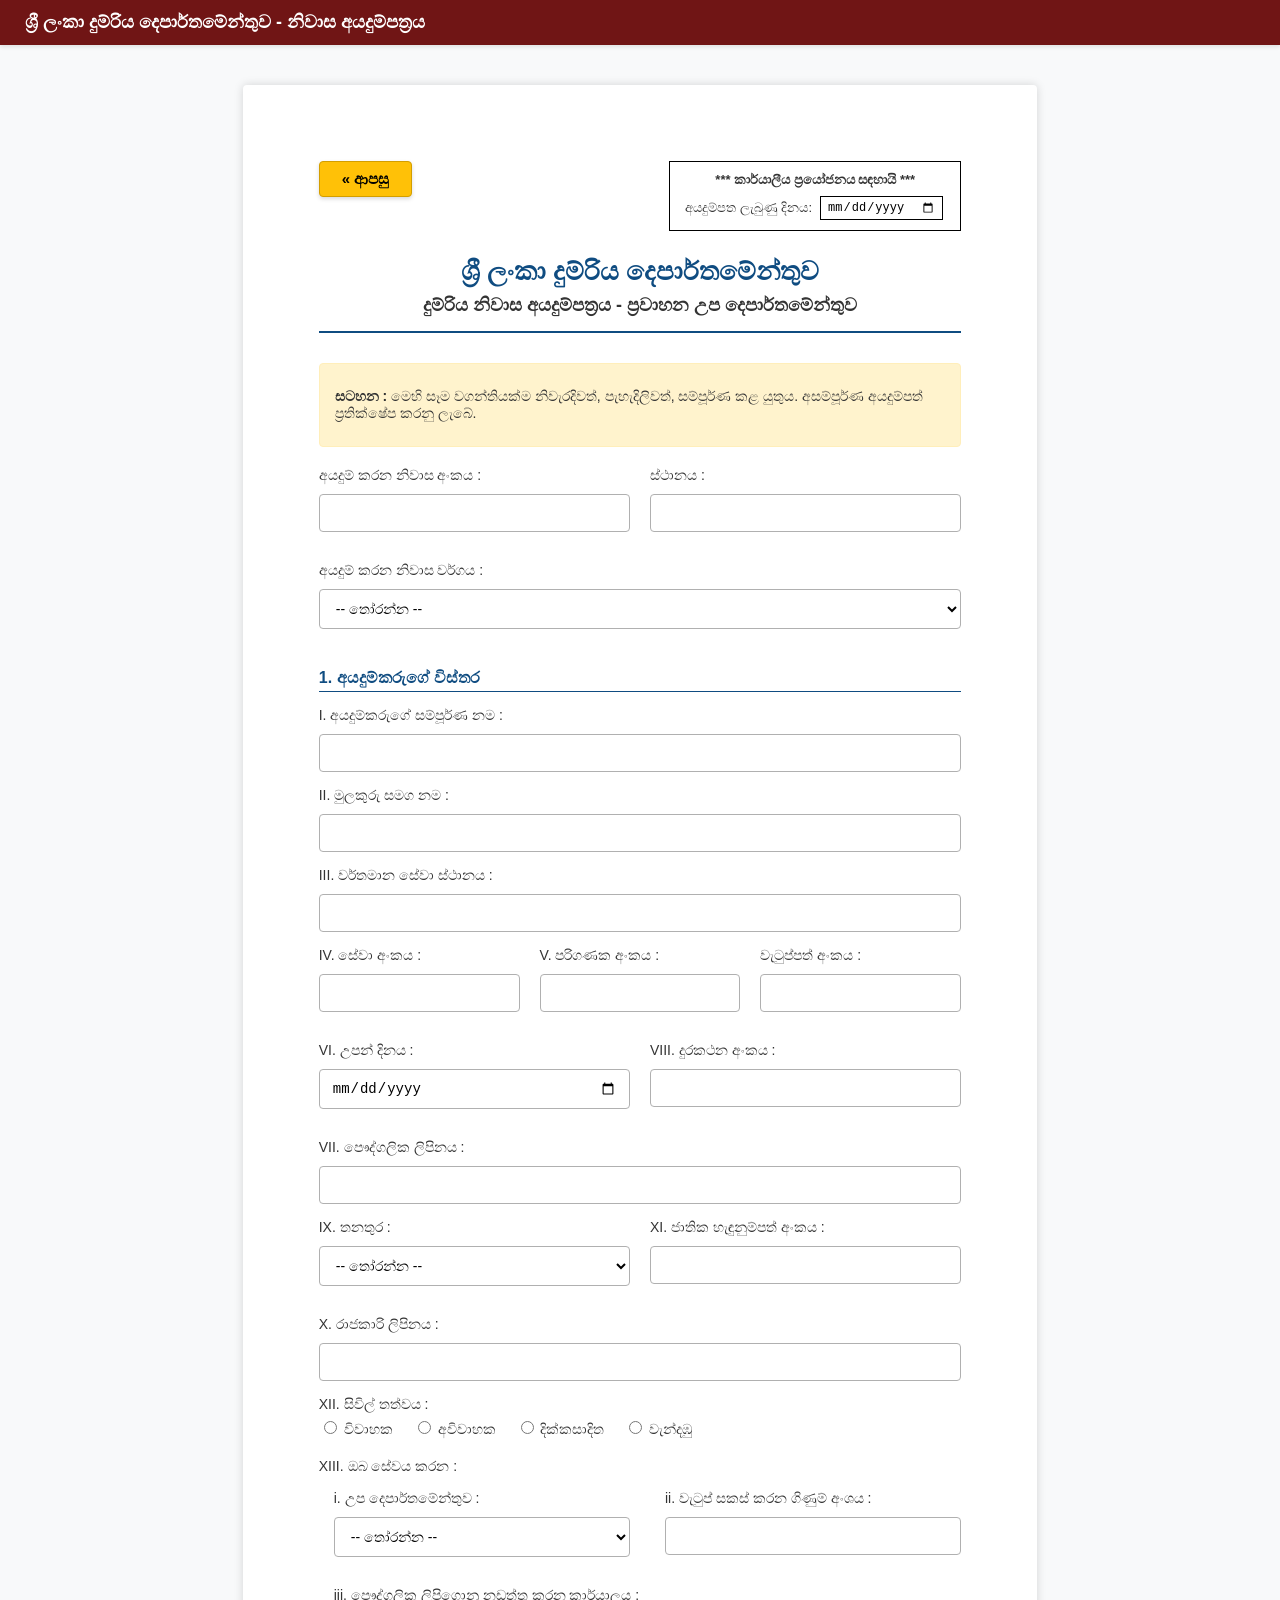
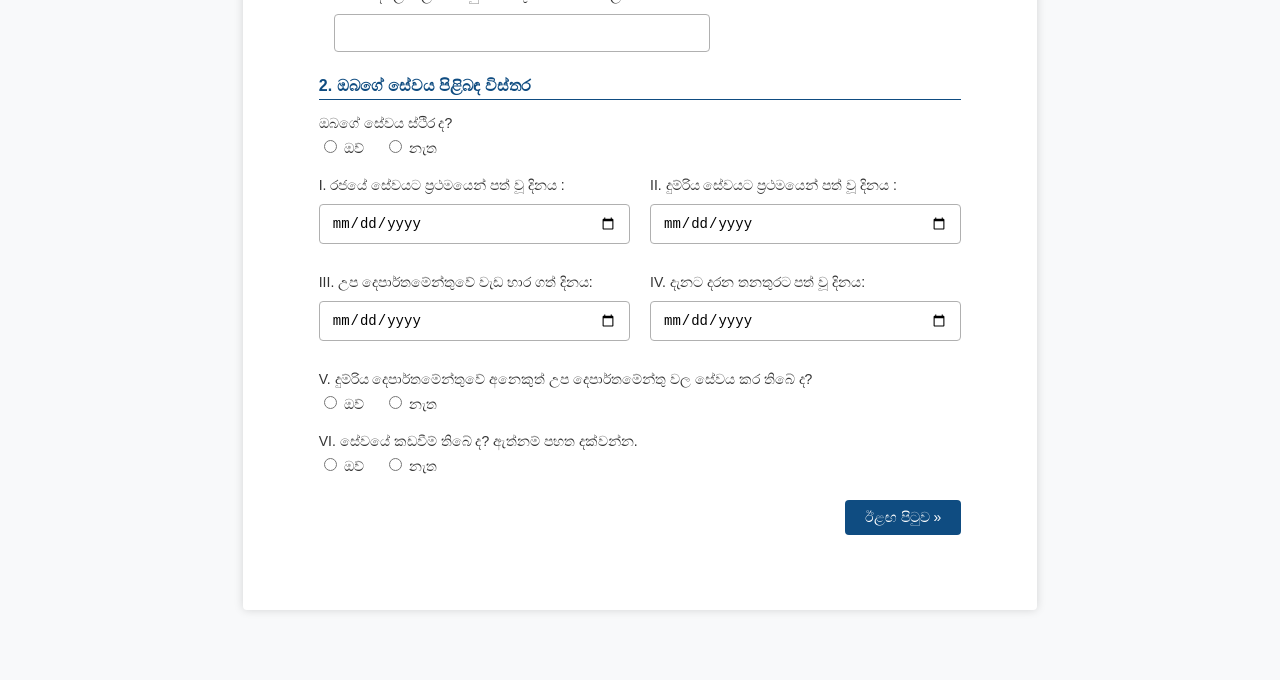
==== commit 971f2399: "9️⃣/8️⃣Implement navigation updates and styling enhancements across multiple pages; add apply.html f" ====
--- a/index.html
+++ b/index.html
@@ -18,7 +18,7 @@
         <!-- Header Actions: Back Button & Office Use Box -->
         <div class="header-action-row">
             <div>
-                <button type="button" class="back-btn-top" onclick="handleTopBack()">&laquo; මුල් පිටුවට </button>
+                <button type="button" class="back-btn-top" onclick="window.location.href='language_dashboard.html'">&laquo; ආපසු </button>
             </div>
             <div class="office-use-box">
                 <div class="office-title">*** කාර්යාලීය ප්‍රයෝජනය සඳහායි ***</div>
@@ -751,6 +751,7 @@
         }
 
         function handleTopBack() {
+            window.location.href = 'language_dashboard.html';
             if (currentPage === 2) {
                 changePage('page-2', 'page-1');
             } else if (currentPage === 3) {
--- a/style.css
+++ b/style.css
@@ -268,4 +268,22 @@
     fieldset {
         border-color: #333 !important;
     }
-}+    .no-break-between {
+        break-inside: avoid;
+        page-break-inside: avoid;
+    }
+   @page {
+        size: A4;
+        margin-top: 25mm;    /* ඉහළින් තබා ගන්නා ඉඩ ප්‍රමාණය */
+        margin-bottom: 20mm; /* පහළින් තබා ගන්නා ඉඩ ප්‍රමාණය */
+        margin-left: 15mm;   /* වම් පැත්තෙන් ඉඩ ප්‍රමාණය */
+        margin-right: 15mm;  /* දකුණු පැත්තෙන් ඉඩ ප්‍රමාණය */
+    }
+
+    body {
+        margin: 0;
+        background-color: #ffffff !important;
+        -webkit-print-color-adjust: exact;
+    }
+}
+
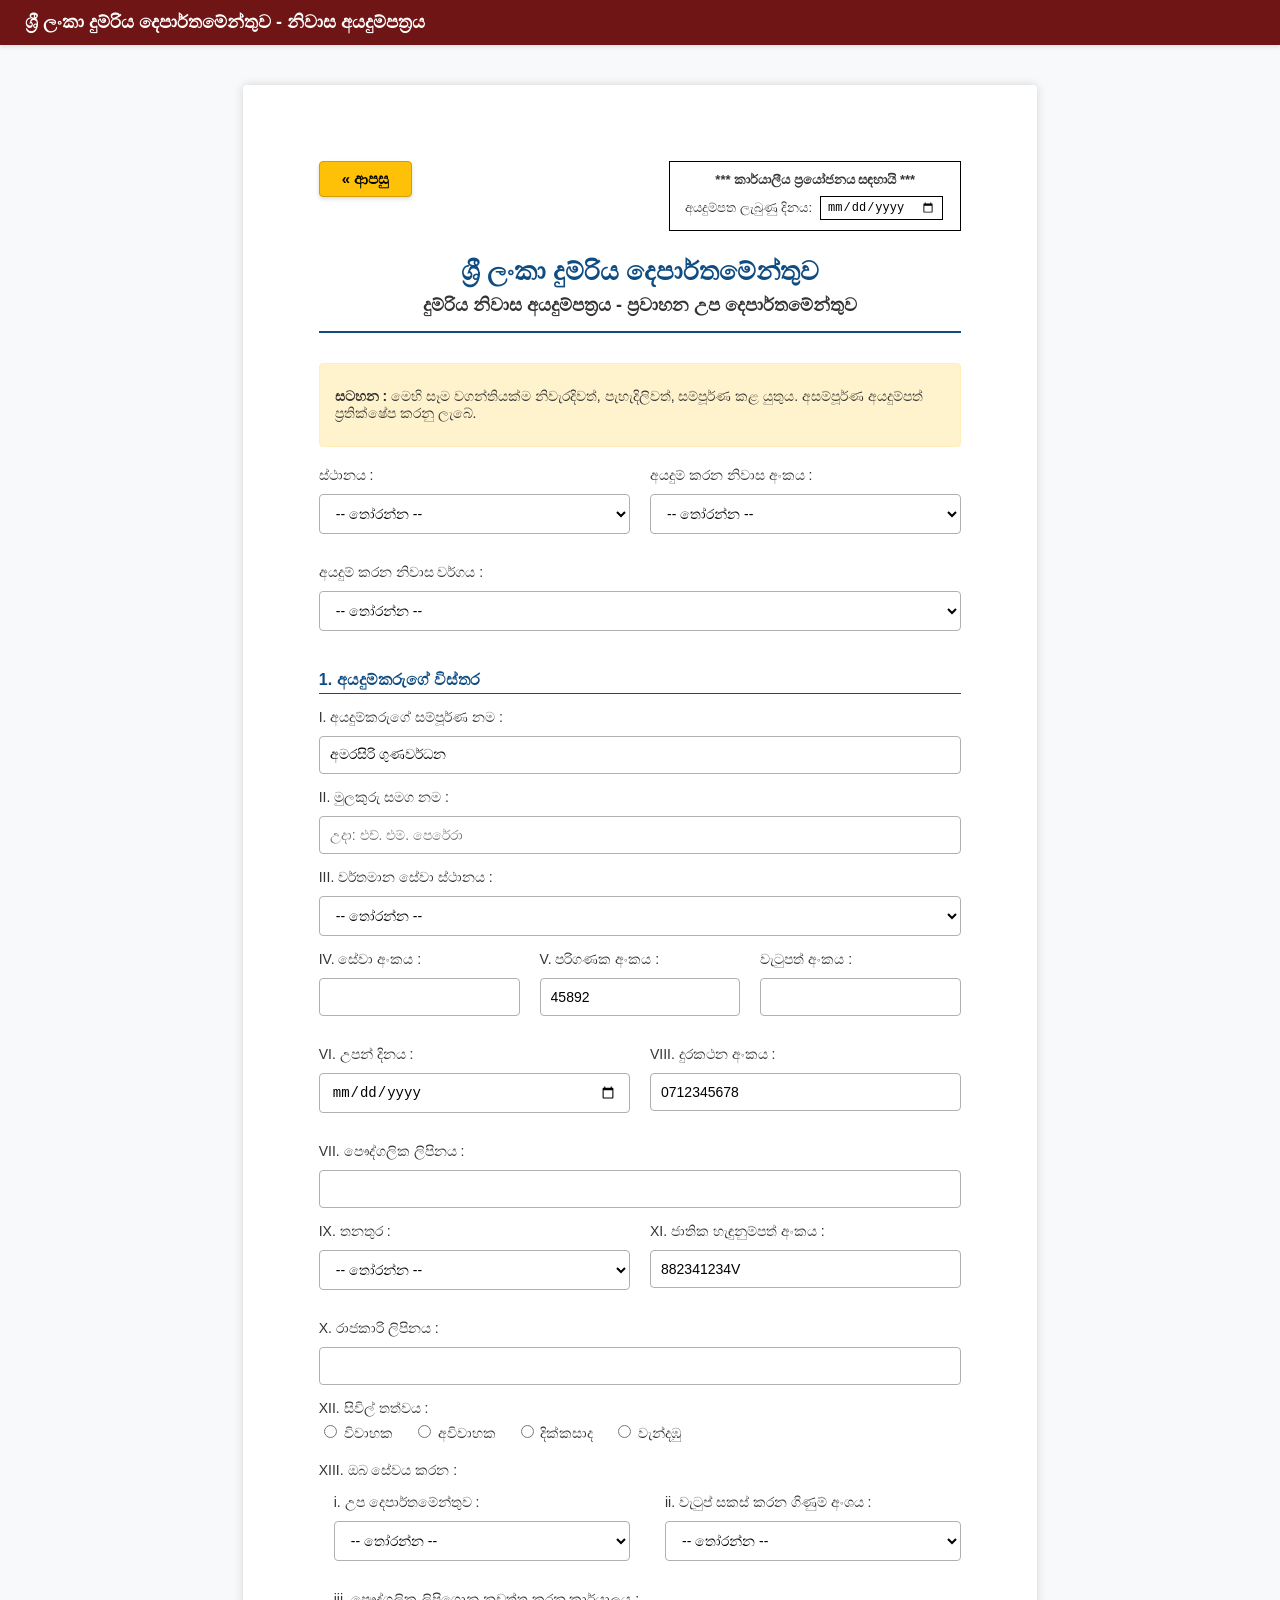
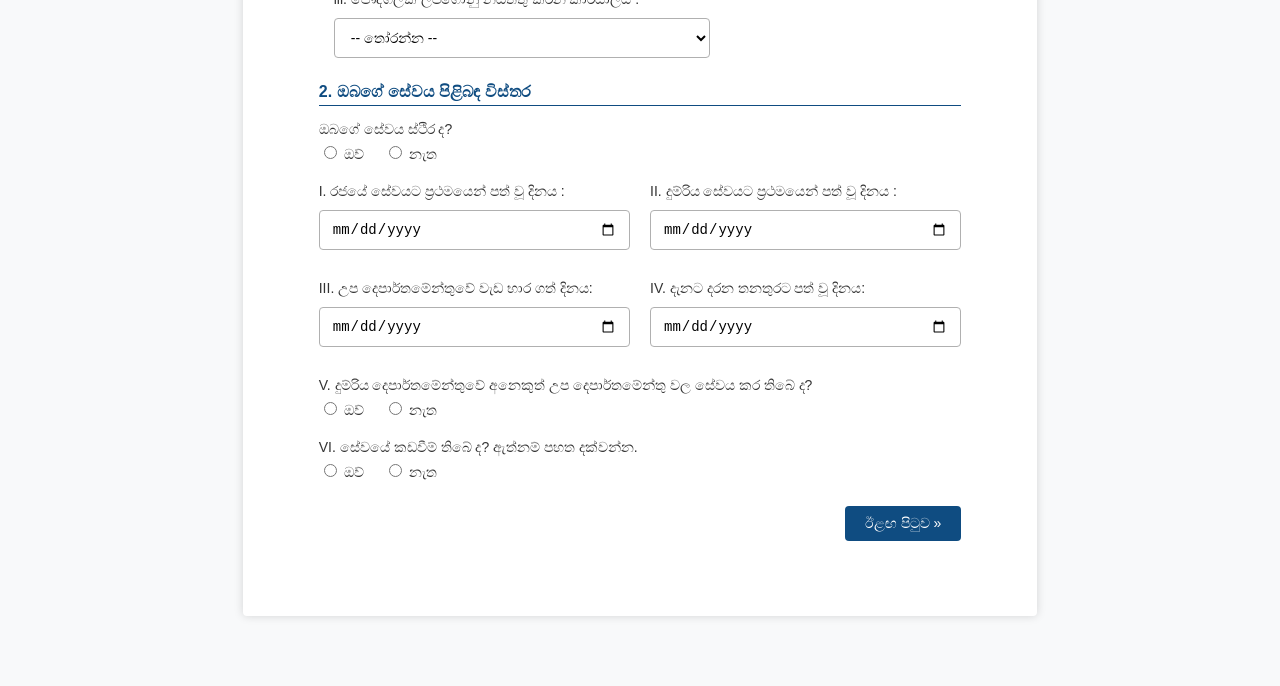
==== commit ce070333: "9️⃣/1️⃣4️⃣feat: Update application form and residence management - Enhanced the application form by " ====
--- a/index.html
+++ b/index.html
@@ -8,14 +8,50 @@
 </head>
 <body>
 
-    <!-- Top Maroon Header Bar -->
+    <style>
+    /* අංක පෙට්ටිවල ඇති arrow සලකුණු ඉවත් කිරීම සඳහා */
+    input[type="number"]::-webkit-outer-spin-button,
+    input[type="number"]::-webkit-inner-spin-button {
+        -webkit-appearance: none;
+        margin: 0;
+    }
+    input[type="number"] {
+        -moz-appearance: textfield;
+    }
+
+    /* අංක පෙට්ටියේ arrow සලකුණු (spinners) නැවත පෙන්වීම සඳහා */
+    #child-count-input::-webkit-outer-spin-button,
+    #child-count-input::-webkit-inner-spin-button {
+        -webkit-appearance: inner-spin-button !important;
+        opacity: 1 !important;
+    }
+    #child-count-input {
+        -moz-appearance: number-input !important;
+    }
+    
+    /* Clear බොත්තම සඳහා කුඩා මෝස්තරයක් */
+    .clear-row-btn {
+        background: #e74c3c;
+        color: white;
+        border: none;
+        padding: 5px 8px;
+        cursor: pointer;
+        border-radius: 3px;
+        font-size: 12px;
+        margin-left: 5px;
+    }
+    .clear-row-btn:hover {
+        background: #c0392b;
+    }
+
+</style>
+
     <div class="top-navbar">
         ශ්‍රී ලංකා දුම්රිය දෙපාර්තමේන්තුව - නිවාස අයදුම්පත්‍රය
     </div>
 
     <div class="application-container">
         
-        <!-- Header Actions: Back Button & Office Use Box -->
         <div class="header-action-row">
             <div>
                 <button type="button" class="back-btn-top" onclick="window.location.href='language_dashboard.html'">&laquo; ආපසු </button>
@@ -29,7 +65,6 @@
             </div>
         </div>
 
-        <!-- Main Form Title Section -->
         <div class="main-title-container">
             <h1>ශ්‍රී ලංකා දුම්රිය දෙපාර්තමේන්තුව</h1>
             <h2>දුම්රිය නිවාස අයදුම්පත්‍රය - ප්‍රවාහන උප දෙපාර්තමේන්තුව</h2>
@@ -46,19 +81,23 @@
 
                 <div class="form-row top-row">
                     <div class="form-group">
+                        <label>ස්ථානය :</label>
+                        <select id="location-dropdown" name="location" class="dropdown-select" onchange="updateHouseNumbers()" onkeydown="handleEnter(event, 'house-number-dropdown')">
+                            <option value="" disabled selected>-- තෝරන්න --</option>
+                        </select>
+                    </div>
+                    <div class="form-group">
                         <label>අයදුම් කරන නිවාස අංකය :</label>
-                        <input type="text" name="house_no" class="table-input" style="padding: 10px; font-size: 14px; width: 100%;">
-                    </div>
-                    <div class="form-group">
-                        <label>ස්ථානය :</label>
-                        <input type="text" name="location" class="table-input" style="padding: 10px; font-size: 14px; width: 100%;">
+                        <select id="house-number-dropdown" name="house_no" class="dropdown-select" onkeydown="handleEnter(event, 'house-type')">
+                            <option value="" disabled selected>-- තෝරන්න --</option>
+                        </select>
                     </div>
                 </div>
 
                 <div class="form-row">
                     <div class="form-group">
                         <label for="house-type">අයදුම් කරන නිවාස වර්ගය :</label>
-                        <select id="house-type" name="house_type" class="dropdown-select">
+                        <select id="house-type" name="house_type" class="dropdown-select" onkeydown="handleEnter(event, 'full_name')">
                             <option value="" disabled selected>-- තෝරන්න --</option>
                         </select>
                     </div>
@@ -68,60 +107,64 @@
                 
                 <div class="form-group">
                     <label>I. අයදුම්කරුගේ සම්පූර්ණ නම :</label>
-                    <input type="text" name="full_name" class="table-input" style="padding: 10px; font-size: 14px; width: 100%;">
+                    <input type="text" name="full_name" id="full_name" class="table-input auto-fill" style="padding: 10px; font-size: 14px; width: 100%;" onkeydown="handleEnter(event, 'initials')">
                 </div>
                 
                 <div class="form-group">
                     <label>II. මුලකුරු සමග නම :</label>
-                    <input type="text" name="initials" class="table-input" style="padding: 10px; font-size: 14px; width: 100%;">
+                    <input type="text" name="initials" id="initials" class="table-input" placeholder="උදා: එච්. එම්. පෙරේරා" style="padding: 10px; font-size: 14px; width: 100%;" onkeydown="handleEnter(event, 'current_post')">
                 </div>
 
                 <div class="form-group">
                     <label>III. වර්තමාන සේවා ස්ථානය :</label>
-                    <input type="text" name="current_post" class="table-input" style="padding: 10px; font-size: 14px; width: 100%;">
+                    <select name="current_post" id="current_post" class="dropdown-select" onkeydown="handleEnter(event, 'service_no')">
+                        <option value="" disabled selected>-- තෝරන්න --</option>
+                    </select>
                 </div>
 
                 <div class="form-row">
                     <div class="form-group">
                         <label>IV. සේවා අංකය :</label>
-                        <input type="text" name="service_no" class="table-input" style="padding: 10px; font-size: 14px; width: 100%;">
-                    </div>
-                    <div class="form-group">
-                        <label>V. පරිගණක අංකය :</label>
-                        <input type="text" name="computer_no" class="table-input" style="padding: 10px; font-size: 14px; width: 100%;">
-                    </div>
-                    <div class="form-group">
-                        <label>වැටුප්පත් අංකය :</label>
-                        <input type="text" name="salary_slip_no" class="table-input" style="padding: 10px; font-size: 14px; width: 100%;">
-                    </div>
+                        <input type="text" name="service_no" class="table-input" style="padding: 10px; font-size: 14px; width: 100%;" onkeydown="handleEnter(event, 'computer_no')">
+                    </div>
+                    
+
+<div class="form-group">
+    <label>V. පරිගණක අංකය :</label>
+    <input type="number" name="computer_no" id="computer_no" class="table-input auto-fill" style="padding: 10px; font-size: 14px; width: 100%;" onkeydown="handleEnter(event, 'salary_slip_no')">
+</div>
+<div class="form-group">
+    <label>වැටුපත් අංකය :</label>
+    <input type="number" name="salary_slip_no" class="table-input" style="padding: 10px; font-size: 14px; width: 100%;" onkeydown="handleEnter(event, 'dob')">
+</div>
                 </div>
 
                 <div class="form-row">
                     <div class="form-group">
                         <label for="dob">VI. උපන් දිනය :</label>
-                        <input type="date" id="dob" name="dob" class="form-input-date">
+                        <input type="date" id="dob" name="dob" class="form-input-date" onkeydown="handleEnter(event, 'permanent_address')">
                     </div>
                     <div class="form-group">
                         <label>VIII. දුරකථන අංකය :</label>
-                         <input type="text" name="phone_no" class="table-input" style="padding: 10px; font-size: 14px; width: 100%;">
+                         <input type="tel" name="phone_no" id="phone_no" class="table-input auto-fill" style="padding: 10px; font-size: 14px; width: 100%;" onkeydown="handleEnter(event, 'permanent_address')">
                     </div>
                 </div>
 
                 <div class="form-group">
                     <label>VII. පෞද්ගලික ලිපිනය :</label>
-                    <input type="text" name="permanent_address" class="table-input" style="padding: 10px; font-size: 14px; width: 100%;">
+                    <input type="text" name="permanent_address" class="table-input" style="padding: 10px; font-size: 14px; width: 100%;" onkeydown="handleEnter(event, 'designation')">
                 </div>
 
                 <div class="form-row">
                     <div class="form-group">
                         <label>IX. තනතුර :</label>
-                        <select id="designation" name="designation" class="dropdown-select">
+                        <select id="designation" name="designation" class="dropdown-select" onkeydown="handleEnter(event, 'national_id')">
                             <option value="" disabled selected>-- තෝරන්න --</option>
                         </select>
                     </div>
                     <div class="form-group">
                         <label>XI. ජාතික හැඳුනුම්පත් අංකය :</label>
-                        <input type="text" name="national_id" class="table-input" style="padding: 10px; font-size: 14px; width: 100%;">
+                        <input type="text" name="national_id" id="national_id" class="table-input auto-fill" style="padding: 10px; font-size: 14px; width: 100%;" onkeydown="handleEnter(event, 'residential_address')">
                     </div>
                 </div>
 
@@ -135,7 +178,7 @@
                     <div class="radio-group">
                         <label class="radio-label"><input type="radio" name="civil_status" value="විවාහක" onclick="handleCivilStatus('විවාහක')"> විවාහක</label>
                         <label class="radio-label"><input type="radio" name="civil_status" value="අවිවාහක" onclick="handleCivilStatus('අවිවාහක')"> අවිවාහක</label>
-                        <label class="radio-label"><input type="radio" name="civil_status" value="දික්කසාදිත" onclick="handleCivilStatus('දික්කසාදිත')"> දික්කසාදිත</label>
+                        <label class="radio-label"><input type="radio" name="civil_status" value="දික්කසාදිත" onclick="handleCivilStatus('දික්කසාදිත')"> දික්කසාද</label>
                         <label class="radio-label"><input type="radio" name="civil_status" value="වැන්දඹු" onclick="handleCivilStatus('වැන්දඹු')"> වැන්දඹු</label>
                     </div>
                 </div>
@@ -151,12 +194,16 @@
                         </div>
                         <div class="form-group indent">
                             <label>ii. වැටුප් සකස් කරන ගිණුම් අංශය :</label>
-                             <input type="text" name="salary_account" class="table-input" style="padding: 10px; font-size: 14px; width: 100%;">
+                             <select name="salary_account" class="dropdown-select">
+                                 <option value="" disabled selected>-- තෝරන්න --</option>
+                             </select>
                         </div>
                     </div>
                     <div class="form-group indent">
                         <label>iii. පෞද්ගලික ලිපිගොනු නඩත්තු කරන කාර්යාලය :</label>
-                        <input type="text" name="official_letter_office" class="table-input" style="padding: 10px; font-size: 14px; width: 60%;">
+                        <select name="official_letter_office" class="dropdown-select" style="width: 60%;">
+                            <option value="" disabled selected>-- තෝරන්න --</option>
+                        </select>
                     </div>
                 </div>
 
@@ -180,18 +227,18 @@
                 <div class="form-row">
                     <div class="form-group">
                         <label for="gov-date">I. රජයේ සේවයට ප්‍රථමයෙන් පත් වූ දිනය :</label>
-                        <input type="date" id="gov-date" name="gov_date" class="form-input-date">
+                        <input type="date" id="gov-date" name="gov_date" class="form-input-date" onchange="setMinDate('gov-date', ['railway-date', 'subdept-date', 'current-post-date', 'confirmed-date'])">
                     </div>
                     <div class="form-group">
                         <label for="railway-date">II. දුම්රිය සේවයට ප්‍රථමයෙන් පත් වූ දිනය :</label>
-                        <input type="date" id="railway-date" name="railway_date" class="form-input-date">
+                        <input type="date" id="railway-date" name="railway_date" class="form-input-date" onchange="setMinDate('railway-date', ['subdept-date', 'current-post-date'])">
                     </div>
                 </div>
 
                 <div class="form-row">
                     <div class="form-group">
                         <label for="subdept-date">III. උප දෙපාර්තමේන්තුවේ වැඩ භාර ගත් දිනය:</label>
-                        <input type="date" id="subdept-date" name="subdept_date" class="form-input-date">
+                        <input type="date" id="subdept-date" name="subdept_date" class="form-input-date" onchange="setMinDate('subdept-date', ['current-post-date'])">
                     </div>
                     <div class="form-group">
                         <label for="current-post-date">IV. දැනට දරන තනතුරට පත් වූ දිනය:</label>
@@ -199,70 +246,61 @@
                     </div>
                 </div>
 
-                <div class="form-group full-width">
-                    <label>V. දුම්රිය දෙපාර්තමේන්තුවේ අනෙකුත් උප දෙපාර්තමේන්තු වල සේවය කර තිබේ ද?</label>
-                    <div class="radio-group">
-                        <label class="radio-label"><input type="radio" name="other_subdept" value="yes" onclick="toggleTable('table-v', true)"> ඔව්</label>
-                        <label class="radio-label"><input type="radio" name="other_subdept" value="no" onclick="toggleTable('table-v', false)"> නැත</label>
-                    </div>
-                </div>
-
-                <div id="table-v" class="conditional-table" style="display: none;">
-                    <table class="custom-table">
-                        <thead>
-                            <tr>
-                                <th>උප දෙපාර්තමේන්තුව</th>
-                                <th>සිට</th>
-                                <th>දක්වා</th>
-                            </tr>
-                        </thead>
-                        <tbody>
-                            <tr>
-                                <td><select class="dropdown-select table-select"><option value="" disabled selected>-- තෝරන්න --</option></select></td>
-                                <td><input type="date" class="form-input-date"></td>
-                                <td><input type="date" class="form-input-date"></td>
-                            </tr>
-                             <tr>
-                                <td><select class="dropdown-select table-select"><option value="" disabled selected>-- තෝරන්න --</option></select></td>
-                                <td><input type="date" class="form-input-date"></td>
-                                <td><input type="date" class="form-input-date"></td>
-                            </tr>
-                        </tbody>
-                    </table>
-                </div>
-
-                <div class="form-group full-width">
-                    <label>VI. සේවයේ කඩවීම් තිබේ ද? ඇත්නම් පහත දක්වන්න.</label>
-                    <div class="radio-group">
-                        <label class="radio-label"><input type="radio" name="service_breaks" value="yes" onclick="toggleTable('table-vi', true)"> ඔව්</label>
-                        <label class="radio-label"><input type="radio" name="service_breaks" value="no" onclick="toggleTable('table-vi', false)"> නැත</label>
-                    </div>
-                </div>
-
-                <div id="table-vi" class="conditional-table" style="display: none;">
-                    <table class="custom-table">
-                        <thead>
-                            <tr>
-                                <th>උප දෙපාර්තමේන්තුව</th>
-                                <th>සිට</th>
-                                <th>දක්වා</th>
-                            </tr>
-                        </thead>
-                        <tbody>
-                            <tr>
-                                <td><select class="dropdown-select table-select"><option value="" disabled selected>-- තෝරන්න --</option></select></td>
-                                <td><input type="date" class="form-input-date"></td>
-                                <td><input type="date" class="form-input-date"></td>
-                            </tr>
-                            <tr>
-                                <td><select class="dropdown-select table-select"><option value="" disabled selected>-- තෝරන්න --</option></select></td>
-                                <td><input type="date" class="form-input-date"></td>
-                                <td><input type="date" class="form-input-date"></td>
-                            </tr>
-                        </tbody>
-                    </table>
-                </div>
-
+               <div class="form-group full-width">
+    <label>V. දුම්රිය දෙපාර්තමේන්තුවේ අනෙකුත් උප දෙපාර්තමේන්තු වල සේවය කර තිබේ ද?</label>
+    <div class="radio-group">
+        <label class="radio-label"><input type="radio" name="other_subdept" value="yes" onclick="toggleTable('table-v', true)"> ඔව්</label>
+        <label class="radio-label"><input type="radio" name="other_subdept" value="no" onclick="toggleTable('table-v', false)"> නැත</label>
+    </div>
+</div>
+
+<div id="table-v" class="conditional-table" style="display: none;">
+    <table class="custom-table" id="table-v-element">
+        <thead>
+            <tr>
+                <th>උප දෙපාර්තමේන්තුව</th>
+                <th>සිට</th>
+                <th>දක්වා</th>
+            </tr>
+        </thead>
+        <tbody>
+            <tr>
+                <td><select class="dropdown-select table-select"><option value="" disabled selected>-- තෝරන්න --</option></select></td>
+                <td><input type="date" class="form-input-date from-date" onchange="validateToDate(this)"></td>
+                <td><input type="date" class="form-input-date to-date"></td>
+            </tr>
+        </tbody>
+    </table>
+    <button type="button" class="action-btn" onclick="addTableRow('table-v-element')" style="margin-top:10px; background:#0f4c81; color:white; border:none; padding:5px 10px; cursor:pointer;">තවත් පේළියක් එකතු කරන්න</button>
+</div>
+
+<div class="form-group full-width" style="margin-top:15px;">
+    <label>VI. සේවයේ කඩවීම් තිබේ ද? ඇත්නම් පහත දක්වන්න.</label>
+    <div class="radio-group">
+        <label class="radio-label"><input type="radio" name="service_breaks" value="yes" onclick="toggleTable('table-vi', true)"> ඔව්</label>
+        <label class="radio-label"><input type="radio" name="service_breaks" value="no" onclick="toggleTable('table-vi', false)"> නැත</label>
+    </div>
+</div>
+
+<div id="table-vi" class="conditional-table" style="display: none;">
+    <table class="custom-table" id="table-vi-element">
+        <thead>
+            <tr>
+                <th>උප දෙපාර්තමේන්තුව</th>
+                <th>සිට</th>
+                <th>දක්වා</th>
+            </tr>
+        </thead>
+        <tbody>
+            <tr>
+                <td><select class="dropdown-select table-select"><option value="" disabled selected>-- තෝරන්න --</option></select></td>
+                <td><input type="date" class="form-input-date from-date" onchange="validateToDate(this)"></td>
+                <td><input type="date" class="form-input-date to-date"></td>
+            </tr>
+        </tbody>
+    </table>
+    <button type="button" class="action-btn" onclick="addTableRow('table-vi-element')" style="margin-top:10px; background:#0f4c81; color:white; border:none; padding:5px 10px; cursor:pointer;">තවත් පේළියක් එකතු කරන්න</button>
+</div>
                 <div class="button-container" style="margin-top: 20px; text-align: right;">
                     <button type="button" class="nav-btn" onclick="changePage('page-1', 'page-2')">ඊළඟ පිටුව &raquo;</button>
                 </div>
@@ -271,7 +309,7 @@
             <!-- ================= PAGE 2 ================= -->
             <div id="page-2" class="page-section" style="display: none;">
                 
-                <div id="married-sections">
+                 <div id="married-sections">
                     <div class="section-title">3. දරුවන් පිළිබඳ විස්තර</div>
                     
                     <div class="form-group">
@@ -404,10 +442,10 @@
                     <div class="form-group">
                         <label>II. එහි හිමිකරු ඔබ ද?</label>
                         <div class="radio-group" style="margin-top: 5px;">
-                            <label class="radio-label"><input type="radio" name="owner_is_self" value="yes"> ඔව්</label>
-                            <label class="radio-label"><input type="radio" name="owner_is_self" value="no"> නැත</label>
-                        </div>
-                        <div style="margin-top: 10px;">
+                            <label class="radio-label"><input type="radio" name="owner_is_self" value="yes" onclick="toggleOwnerRelationship(false)"> ඔව්</label>
+                            <label class="radio-label"><input type="radio" name="owner_is_self" value="no" onclick="toggleOwnerRelationship(true)"> නැත</label>
+                        </div>
+                        <div id="owner-relationship-group" style="margin-top: 10px; display: none;">
                             <label style="display: block; margin-bottom: 5px;">එසේ නොමැති නම් හිමිකරුට ඇති සම්බන්ධතාවය :</label>
                             <input type="text" name="owner_relationship" class="table-input" style="padding: 10px; font-size: 14px; width: 100%;">
                         </div>
@@ -473,7 +511,10 @@
                         </div>
                         <div class="form-group">
                             <label>V. ගෙවන මාසික කුලිය :</label>
-                            <input type="text" name="monthly_rent" class="table-input" style="padding: 10px; font-size: 14px; width: 100%;">
+                            <div style="display: flex; align-items: center; gap: 5px;">
+                                <span style="font-weight: bold;">Rs.</span>
+                                <input type="number" name="monthly_rent" class="table-input" style="padding: 10px; font-size: 14px; width: 100%;" min="0" placeholder="උදා: 15000">
+                            </div>
                         </div>
                     </div>
                 </div>
@@ -502,8 +543,8 @@
                         <input type="text" name="disability_details" class="table-input" style="padding: 10px; font-size: 14px; width: 100%;">
                     </div>
                     <div class="form-group" style="margin-top: 10px;">
-                        <label for="medical-cert">රජයේ වෛද්‍ය සහතිකය :</label>
-                        <input type="file" id="medical-cert" name="medical_cert" class="form-input" accept=".pdf, .jpg, .jpeg, .png">
+                        <label for="medical-cert" title="මෙම ගොනුව ස්වයංක්‍රීයව ඔබගේ ජාතික හැඳුනුම්පත් අංකයෙන් නම් කරනු ලැබේ">රජයේ වෛද්‍ය සහතිකය (PDF පමණි) :</label>
+                        <input type="file" id="medical-cert" name="medical_cert" class="form-input" accept=".pdf" onmouseover="showRenameHint(this, 'ජාතික හැඳුනුම්පත් අංකය භාවිතයෙන් rename වේ')">
                     </div>
                     <p class="note-text">(රෝගය, රෝගය සහ එහි ස්වභාවය පැහැදිලි කල රජයේ වෛද්‍ය සහතිකයක් මගින් සනාථ කළ යුතුය)</p>
                 </div>
@@ -557,12 +598,22 @@
                         </div>
                         <div class="form-group">
                             <label>නිවාස වර්ගය :</label>
-                            <input type="text" name="prev_house_type" class="table-input" style="padding: 10px; font-size: 14px; width: 100%;">
+                            <select name="prev_house_type" class="dropdown-select">
+                                <option value="" disabled selected>-- තෝරන්න --</option>
+                                <option value="A වර්ගය">A වර්ගය</option>
+                                <option value="B වර්ගය">B වර්ගය</option>
+                                <option value="C වර්ගය">C වර්ගය</option>
+                            </select>
                         </div>
                     </div>
                     <div class="form-group">
                         <label>ස්ථානය :</label>
-                        <input type="text" name="prev_house_location" class="table-input" style="padding: 10px; font-size: 14px; width: 100%;">
+                        <select name="prev_house_location" class="dropdown-select">
+                            <option value="" disabled selected>-- ස්ථානය තෝරන්න --</option>
+                            <option value="කොළඹ">කොළඹ</option>
+                            <option value="මහනුවර">මහනුවර</option>
+                            <option value="ගාලු">ගාලු</option>
+                        </select>
                     </div>
                 </div>
 
@@ -578,14 +629,7 @@
                     <div style="margin-top: 15px; display: inline-block;">
                         ඉහත සඳහන් කර ඇති තොරතුරු සත්‍ය හා නිවැරදි බවත්, වැරදි ප්‍රකාශයක් කළ බවට තහවුරු වුවහොත්, කෙදිනක හෝ මට විරුද්ධව විනයානුකූලව කටයුතු කරනු ලැබීමට ඉඩ ඇති බවට මම දැනුවත් බවත් මෙයින් ප්‍රකාශ කරමි. මම දැනට වෙනත් දුම්රිය නිවාසයක ප්‍රධාන පදිංචිකරු නොවන බව ද සහතික කරමි. 
                         
-                        <select name="declaration_year" class="dropdown-select inline-select-sm" required>
-                            <option value="" disabled selected>-- වර්ෂය --</option>
-                            <option value="2024">2024</option>
-                            <option value="2025">2025</option>
-                            <option value="2026">2026</option>
-                            <option value="2027">2027</option>
-                            <option value="2028">2028</option>
-                        </select> 
+                       <input type="number" name="declaration_year" class="table-input inline-select-sm" placeholder="වර්ෂය" min="2000" max="2100" style="width: 90px; padding: 5px; display: inline-block;" required>
                         වර්ෂයේ 
                         
                         <select name="declaration_month" class="dropdown-select inline-select-sm" required>
@@ -606,8 +650,8 @@
                         මාසයට අදාළ වැටුප් පත්‍රිකාවේ ඡායා පිටපතක් අමුණා ඇත.
                         
                         <div class="form-group" style="margin-top: 10px;">
-                            <label for="salary-cert"> වැටුප් පත්‍රිකාවේ ඡායා පිටපත :</label>
-                            <input type="file" id="salary-cert" name="salary_cert" class="form-input" accept=".pdf, .jpg, .jpeg, .png">
+                            <label for="salary-cert" title="මෙම ගොනුව ස්වයංක්‍රීයව ඔබගේ වැටුපත් අංකයෙන් rename වේ"> වැටුප් පත්‍රිකාවේ ඡායා පිටපත (PDF පමණි) :</label>
+                            <input type="file" id="salary-cert" name="salary_cert" class="form-input" accept=".pdf" onmouseover="showRenameHint(this, 'වැටුපත් අංකය භාවිතයෙන් rename වේ')">
                         </div>
                     </div>
                 </div>
@@ -617,14 +661,12 @@
                         <label for="page3-date">දිනය :</label>
                         <input type="date" id="page3-date" name="page3_date" class="form-input-date">
                     </div>
-                    <!-- අයදුම්කරුගේ අත්සන (මුද්‍රණයේදී පමණි) -->
                     <div class="signature-box print-only-element" style="text-align: right; margin-top: 20px;">
                         <div style="border-bottom: 1px dotted #333; width: 250px; display: inline-block; margin-bottom: 5px;"></div>
                         <p style="margin: 0; font-size: 14px;">අයදුම්කරුගේ අත්සන</p>
                     </div>
                 </div>
 
-                <!-- Print Approval Section -->
                 <div id="print-approval-section">
                     <fieldset style="border: 1px solid #ccc; padding: 20px; border-radius: 5px;">
                         <legend style="font-weight: bold; color: #0f4c81; padding: 0 10px;">
@@ -649,7 +691,6 @@
                             <textarea rows="2" style="width: 100%; padding: 8px; border: 1px solid #ccc;" readonly></textarea>
                         </div>
 
-                        <!-- නියෝජ්‍ය අධිකාරී කොටසට දිනය සහ අත්සන එකතු කිරීම -->
                         <div style="display: flex; justify-content: space-between; margin-top: 20px; align-items: flex-end;">
                             <div>
                                 <label style="display: block; margin-bottom: 5px;">දිනය :</label>
@@ -663,7 +704,6 @@
                     </fieldset>
                 </div>
 
-                <!-- Clerk Approval Section -->
                 <div class="clerk-approval-section">
                     <fieldset style="border: 1px solid #ccc; padding: 20px; border-radius: 5px; margin-top: 20px;">
                         <legend style="font-weight: bold; color: #0f4c81; padding: 0 10px;">
@@ -708,7 +748,6 @@
                             <textarea name="clerk_rec_other_notes" rows="2" class="table-input" style="margin-top: 5px; width: 100%;"></textarea>
                         </div>
 
-                        <!-- කැබිනට් අංකය සහ විෂය ලිපිකරුගේ අත්සන එකතු කිරීම -->
                         <div style="display: flex; justify-content: space-between; margin-top: 20px; align-items: flex-end;">
                             <div>
                                 <label style="display: block; margin-bottom: 5px;">කැබිනට් අංකය :</label>
@@ -722,7 +761,6 @@
                     </fieldset>
                 </div>
 
-                <!-- Buttons Area -->
                 <div class="button-container space-between" style="margin-top: 25px; display: flex; justify-content: space-between;">
                     <button type="button" class="nav-btn" onclick="changePage('page-3', 'page-2')">&laquo; පසුපසට</button>
                     <div>
@@ -735,55 +773,102 @@
         </form>
     </div>
 
-    <!-- JavaScript -->
     <script>
         let currentPage = 1;
+
+        window.onload = function() {
+            const userData = {
+                full_name: "අමරසිරි ගුණවර්ධන",
+                computer_no: "45892",
+                national_id: "882341234V",
+                phone_no: "0712345678"
+            };
+            
+            document.getElementById('full_name').value = userData.full_name;
+            document.getElementById('computer_no').value = userData.computer_no;
+            document.getElementById('national_id').value = userData.national_id;
+            document.getElementById('phone_no').value = userData.phone_no;
+        };
+
+        function updateHouseNumbers() {
+            const location = document.getElementById('location-dropdown').value;
+            const houseDropdown = document.getElementById('house-number-dropdown');
+            houseDropdown.innerHTML = '<option value="" disabled selected>-- නිවාස අංකය තෝරන්න --</option>';
+            
+            let houses = [];
+            if(location === 'කොළඹ') {
+                houses = ['A-101', 'A-102', 'B-205'];
+            } else if(location === 'මහනුවර') {
+                houses = ['K-01', 'K-02'];
+            } else if(location === 'ගාලු') {
+                houses = ['G-11', 'G-12'];
+            }
+            
+            houses.forEach(h => {
+                let opt = document.createElement('option');
+                opt.value = h;
+                opt.textContent = h;
+                houseDropdown.appendChild(opt);
+            });
+        }
+
+        function handleEnter(event, nextFieldId) {
+            if (event.key === 'Enter') {
+                event.preventDefault();
+                const nextField = document.getElementsByName(nextFieldId)[0] || document.getElementById(nextFieldId);
+                if (nextField) {
+                    nextField.focus();
+                }
+            }
+        }
+
+        function setMinDate(fromId, targetIds) {
+            const val = document.getElementById(fromId).value;
+            targetIds.forEach(id => {
+                const el = document.getElementById(id);
+                if(el) el.min = val;
+            });
+        }
+
+        function toggleOwnerRelationship(show) {
+            document.getElementById('owner-relationship-group').style.display = show ? 'block' : 'none';
+        }
+
+        function showRenameHint(element, message) {
+            element.title = message;
+        }
 
         function changePage(currentId, targetId) {
             document.getElementById(currentId).style.display = 'none';
             document.getElementById(targetId).style.display = 'block';
-            
-            if(targetId === 'page-1') currentPage = 1;
-            else if(targetId === 'page-2') currentPage = 2;
-            else if(targetId === 'page-3') currentPage = 3;
-
             window.scrollTo(0, 0);
         }
 
-        function handleTopBack() {
-            window.location.href = 'language_dashboard.html';
-            if (currentPage === 2) {
-                changePage('page-2', 'page-1');
-            } else if (currentPage === 3) {
-                changePage('page-3', 'page-2');
-            } else {
-                alert('ඔබ සිටින්නේ පළමු පිටුවේය.');
-            }
-        }
-
         function toggleTable(tableId, show) {
-            const tableDiv = document.getElementById(tableId);
-            tableDiv.style.display = show ? "block" : "none";
+            document.getElementById(tableId).style.display = show ? "block" : "none";
+        }
+
+        function addTableRow(tableId) {
+            const table = document.getElementById(tableId).getElementsByTagName('tbody')[0];
+            const newRow = table.insertRow();
+            newRow.innerHTML = `
+                <td><select class="dropdown-select table-select"><option value="" disabled selected>-- තෝරන්න --</option></select></td>
+                <td><input type="date" class="form-input-date"></td>
+                <td><input type="date" class="form-input-date"></td>
+            `;
         }
 
         function toggleContainer(containerId, show) {
             const container = document.getElementById(containerId);
-            if (show) {
-                container.style.display = 'block';
-                if(containerId === 'children-details') {
-                    const tbody = document.getElementById('children-tbody');
-                    if(tbody.rows.length === 0) {
-                        addChildRow();
-                    }
-                }
-            } else {
-                container.style.display = 'none';
+            container.style.display = show ? 'block' : 'none';
+            if(containerId === 'children-details' && show) {
+                const tbody = document.getElementById('children-tbody');
+                if(tbody.rows.length === 0) addChildRow();
             }
         }
 
         function handleCivilStatus(status) {
-            const marriedSections = document.getElementById('married-sections');
-            marriedSections.style.display = 'block';
+            document.getElementById('married-sections').style.display = 'block';
         }
 
         function printApplication() {
@@ -793,7 +878,6 @@
         function addChildRow() {
             const tbody = document.getElementById('children-tbody');
             const newRow = tbody.insertRow();
-            
             newRow.innerHTML = `
                 <td><input type="text" class="table-input"></td>
                 <td>
@@ -824,17 +908,10 @@
             const count = parseInt(document.getElementById('child-count-input').value) || 0;
             const tbody = document.getElementById('children-tbody');
             const currentRowCount = tbody.rows.length;
-            
             if (count > currentRowCount) {
-                const diff = count - currentRowCount;
-                for (let i = 0; i < diff; i++) {
-                    addChildRow();
-                }
+                for (let i = 0; i < count - currentRowCount; i++) addChildRow();
             } else if (count < currentRowCount && count >= 0) {
-                const diff = currentRowCount - count;
-                for (let i = 0; i < diff; i++) {
-                    tbody.deleteRow(tbody.rows.length - 1);
-                }
+                for (let i = 0; i < currentRowCount - count; i++) tbody.deleteRow(tbody.rows.length - 1);
             }
         }
 
@@ -844,9 +921,29 @@
             document.getElementById('child-count-input').value = document.getElementById('children-tbody').rows.length;
         }
 
+        // From දිනය වෙනස් වූ විට To දිනය පාලනය කිරීම
+function validateToDate(fromInput) {
+    const row = fromInput.closest('tr');
+    const toInput = row.querySelector('.to-date');
+    
+    if (fromInput.value) {
+        // From දිනට වඩා පසු දිනක් පමණක් To දිනට ඇතුළත් කළ හැකි වන සේ min අගය ලබා දීම
+        toInput.min = fromInput.value;
+        
+        // දැනට To දිනට වැරදි දිනක් දමා තිබේ නම් එය මකා දැමීම
+        if (toInput.value && toInput.value < fromInput.value) {
+            toInput.value = '';
+        }
+    } else {
+        toInput.removeAttribute('min');
+    }
+}
+
         document.getElementById('railway-form').addEventListener('submit', function(e) {
             e.preventDefault();
-            alert('අයදුම්පත සාර්ථකව යොමු කරන ලදී!');
+            const appNo = "SLR/HQ/" + Math.floor(100000 + Math.random() * 900000);
+            // සාර්ථකව Submit වූ විට වෙනත් success.html පිටුව වෙත යොමු කිරීම (අංකය සමඟ)
+            window.location.href = `success.html?appNo=${appNo}`;
         });
     </script>
 </body>
